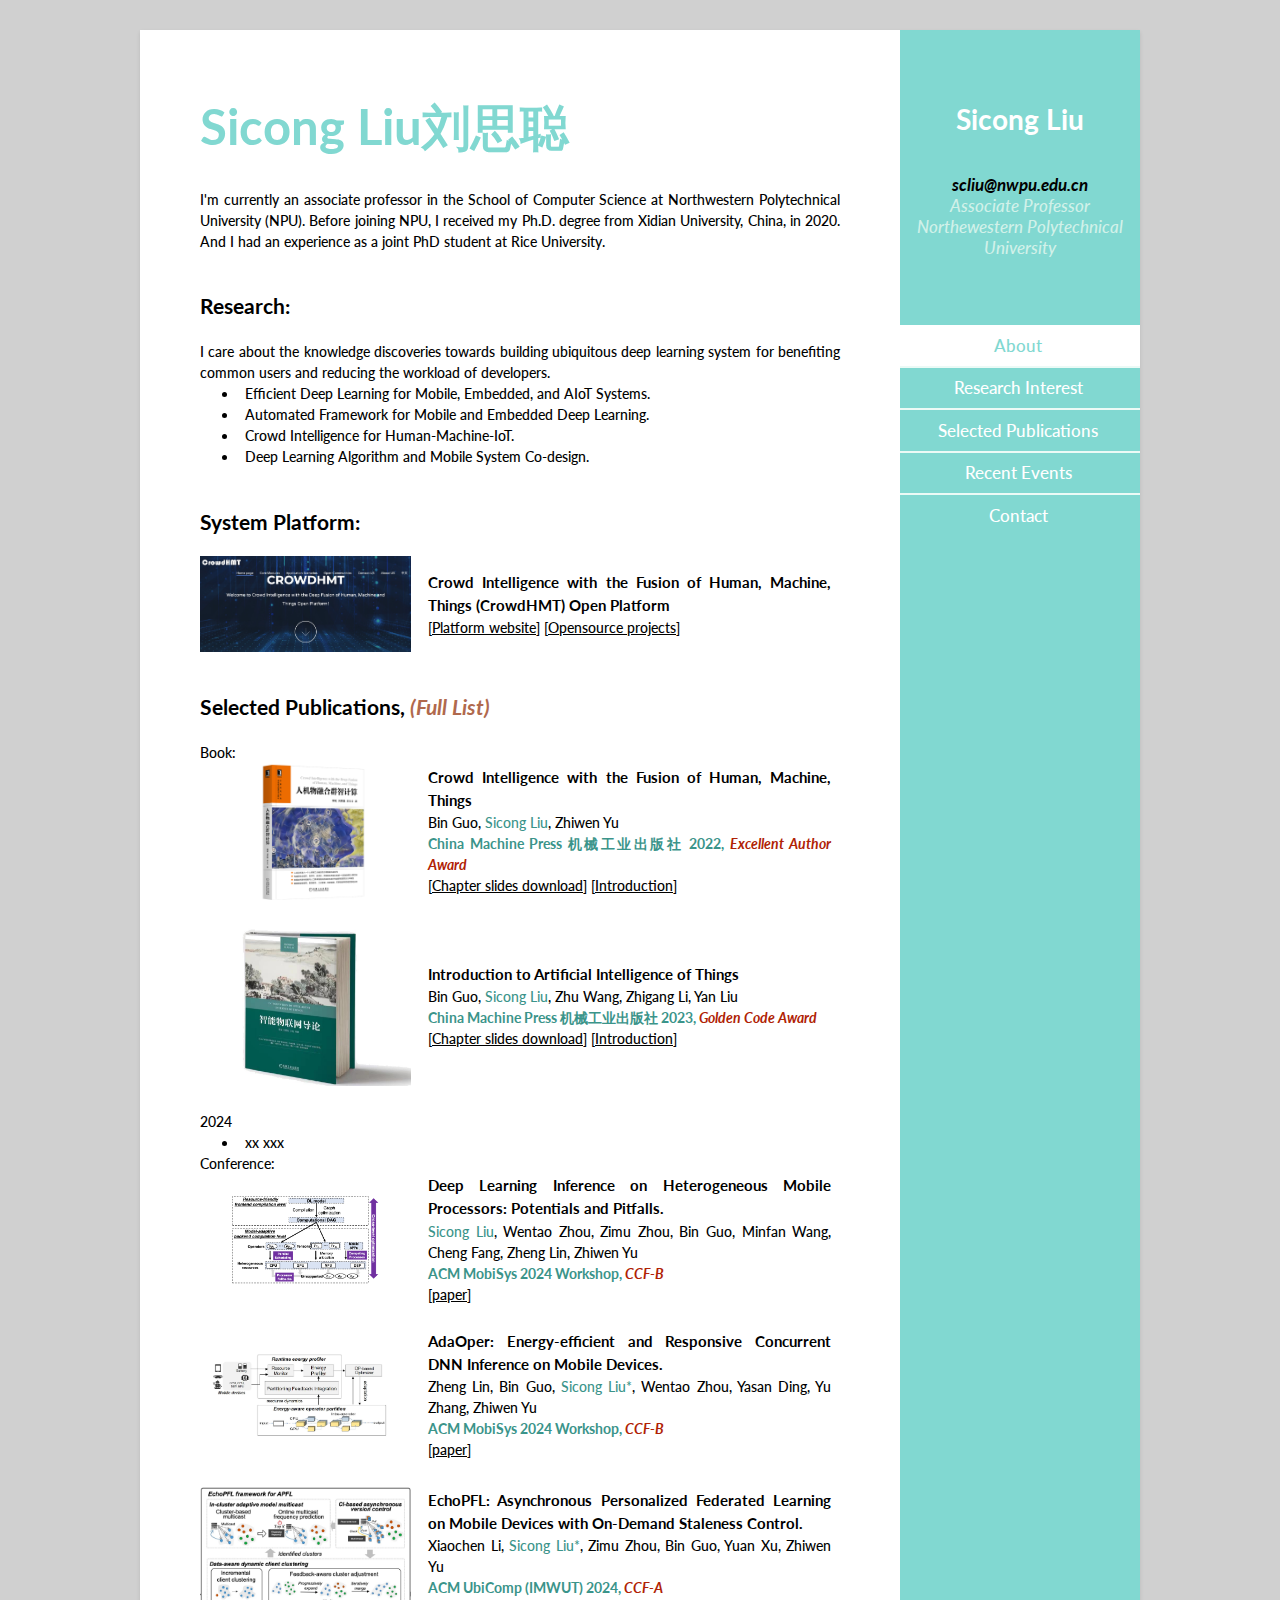
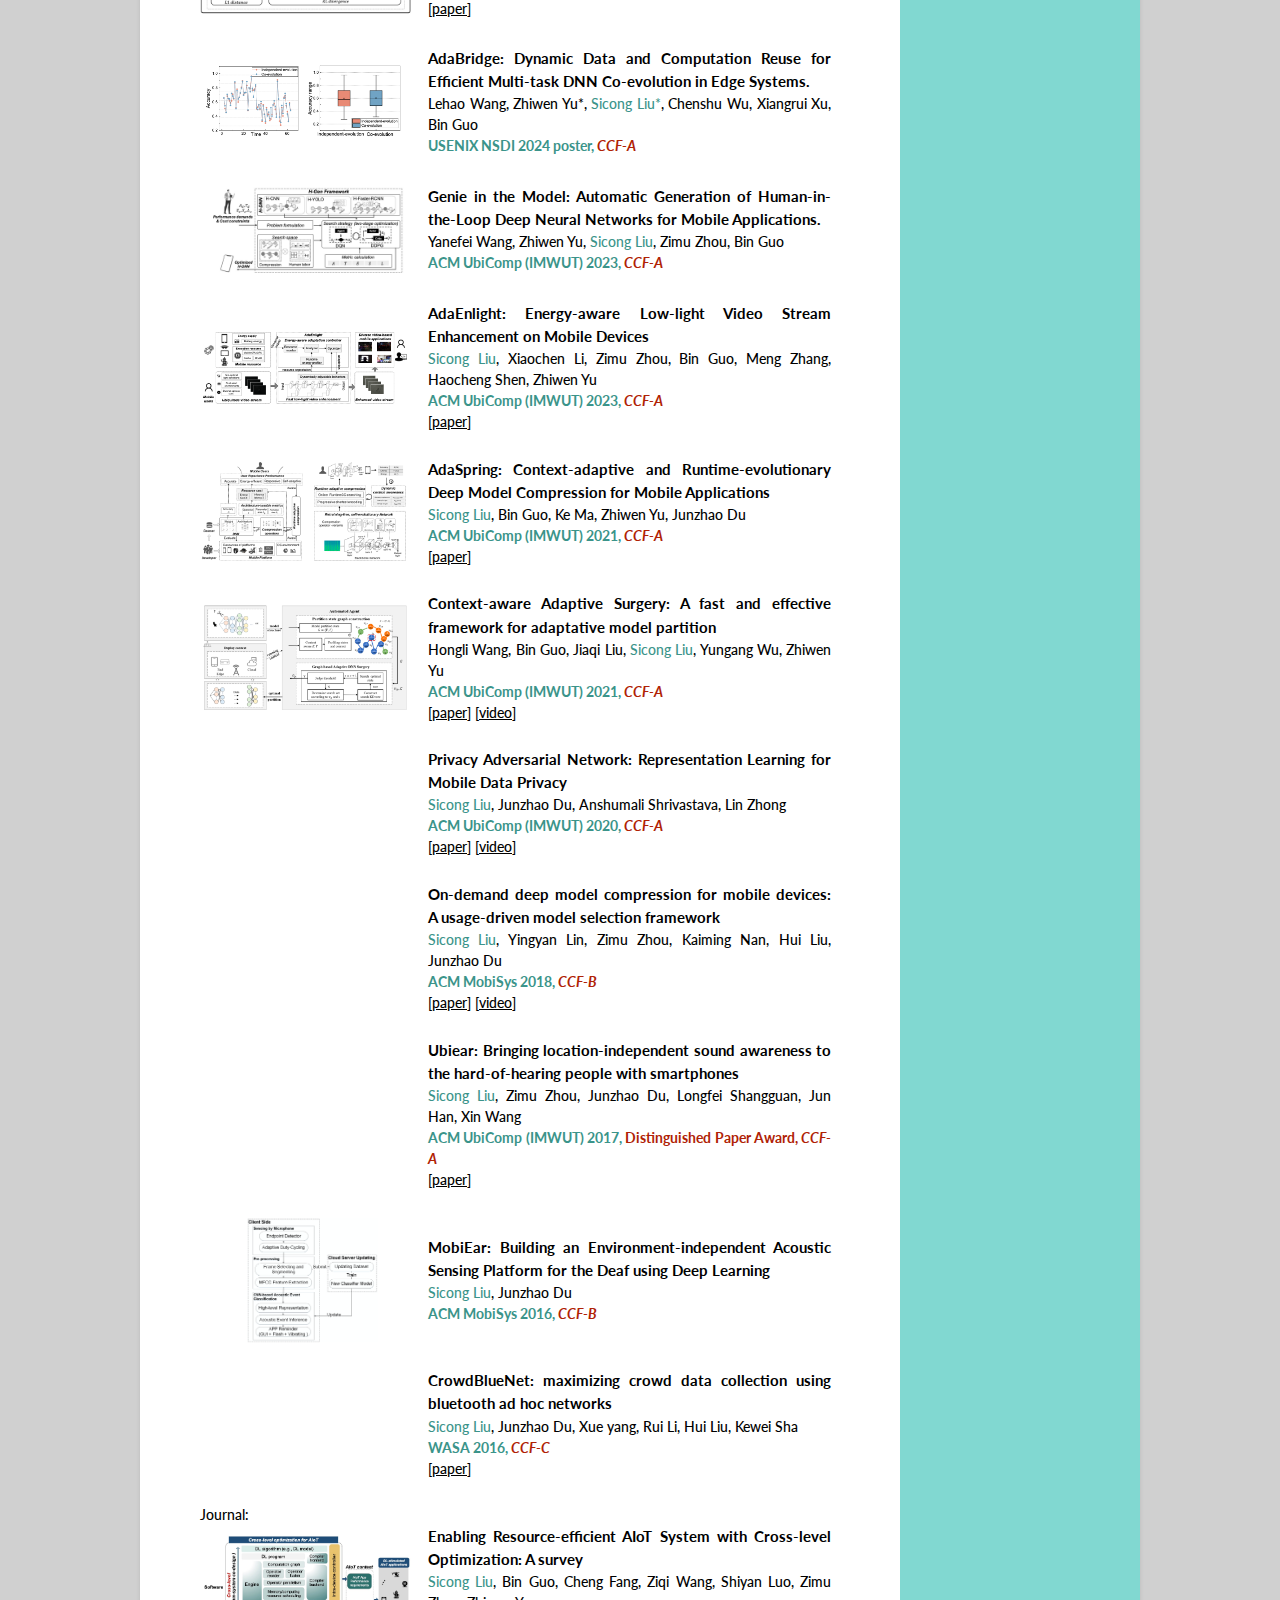
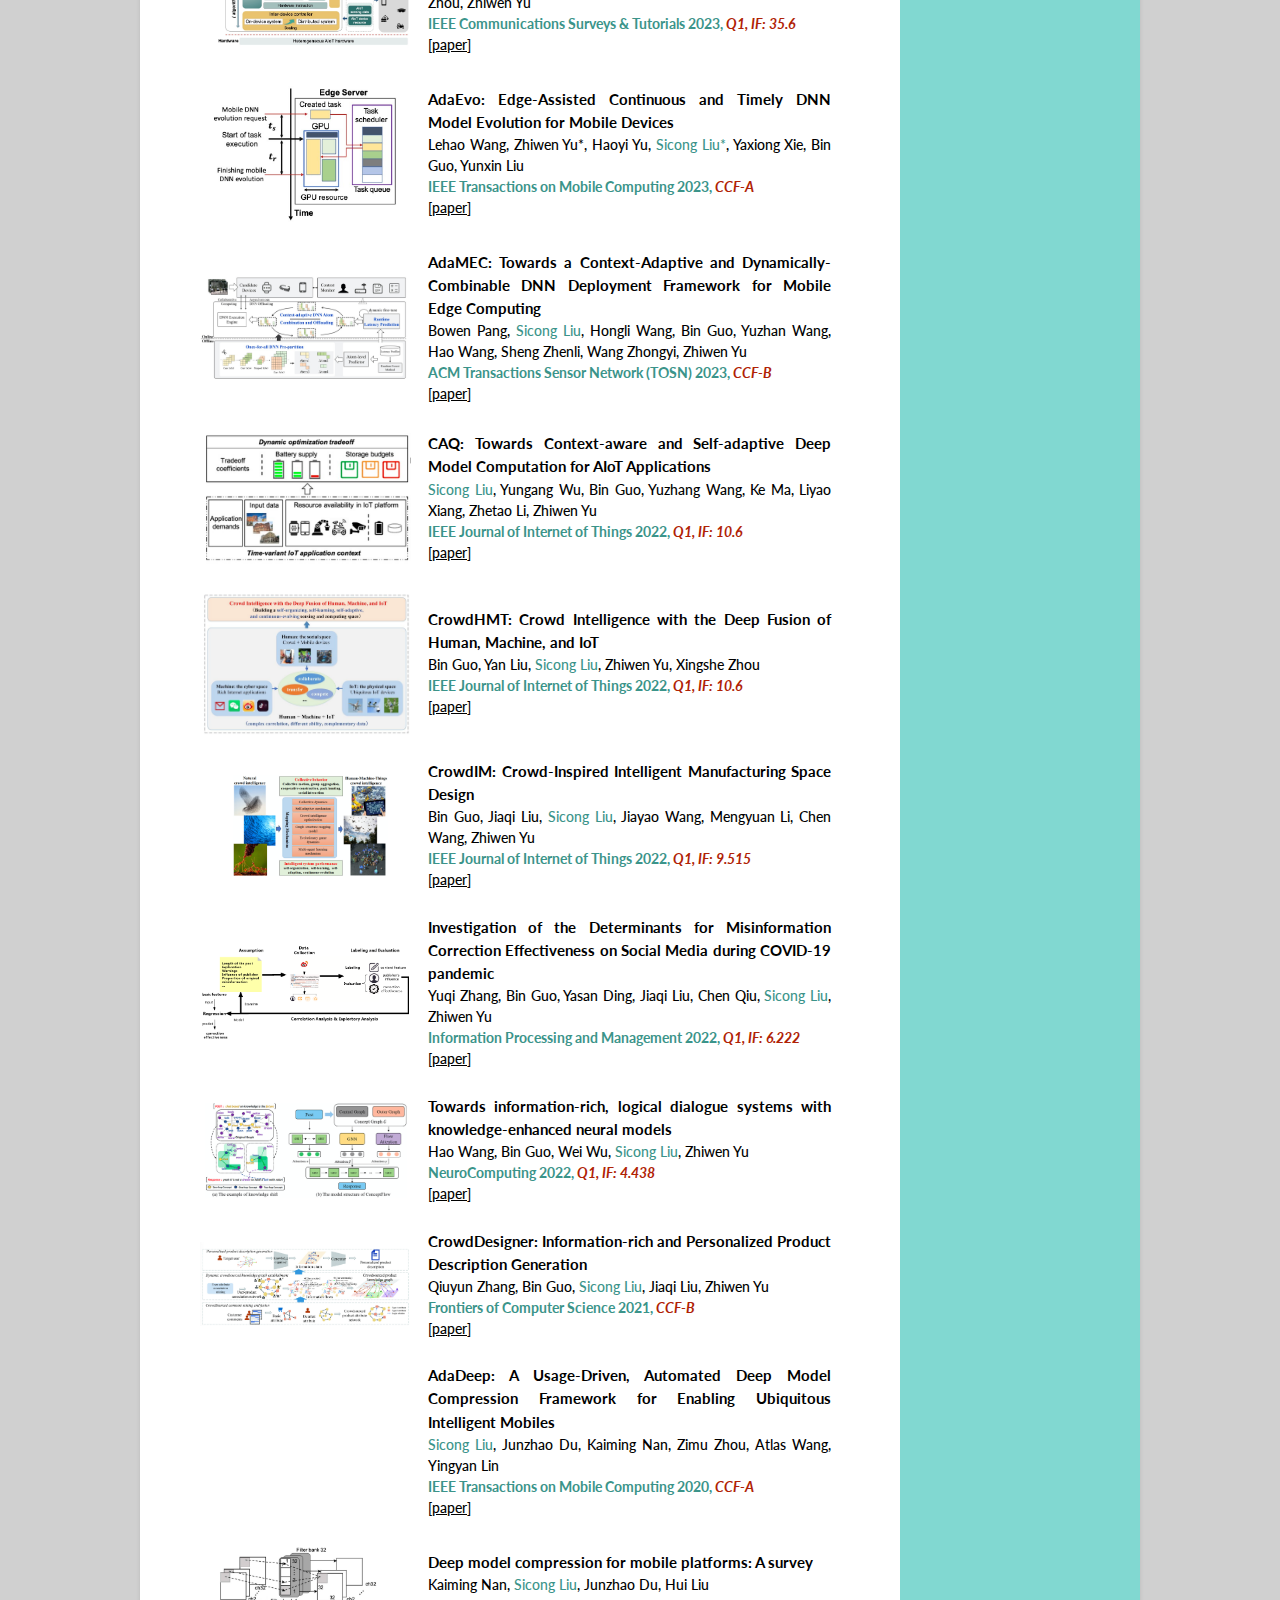
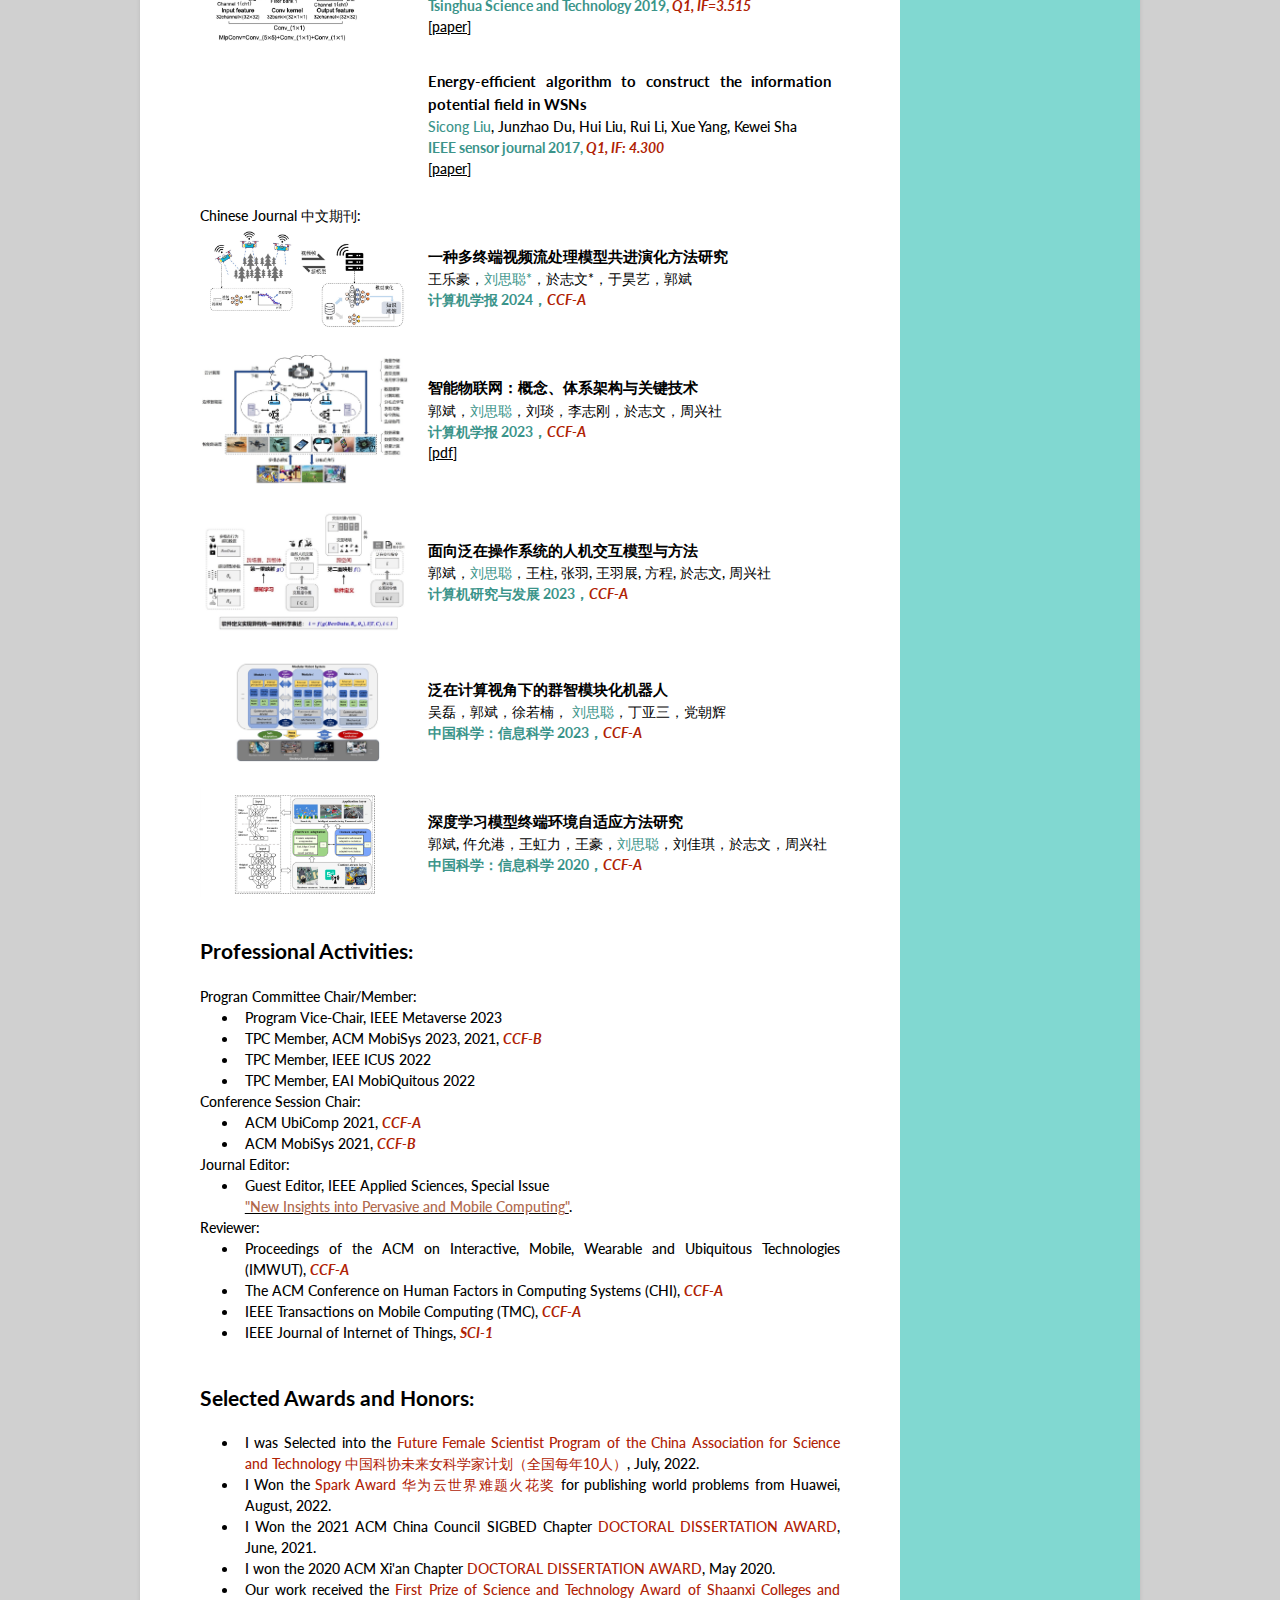
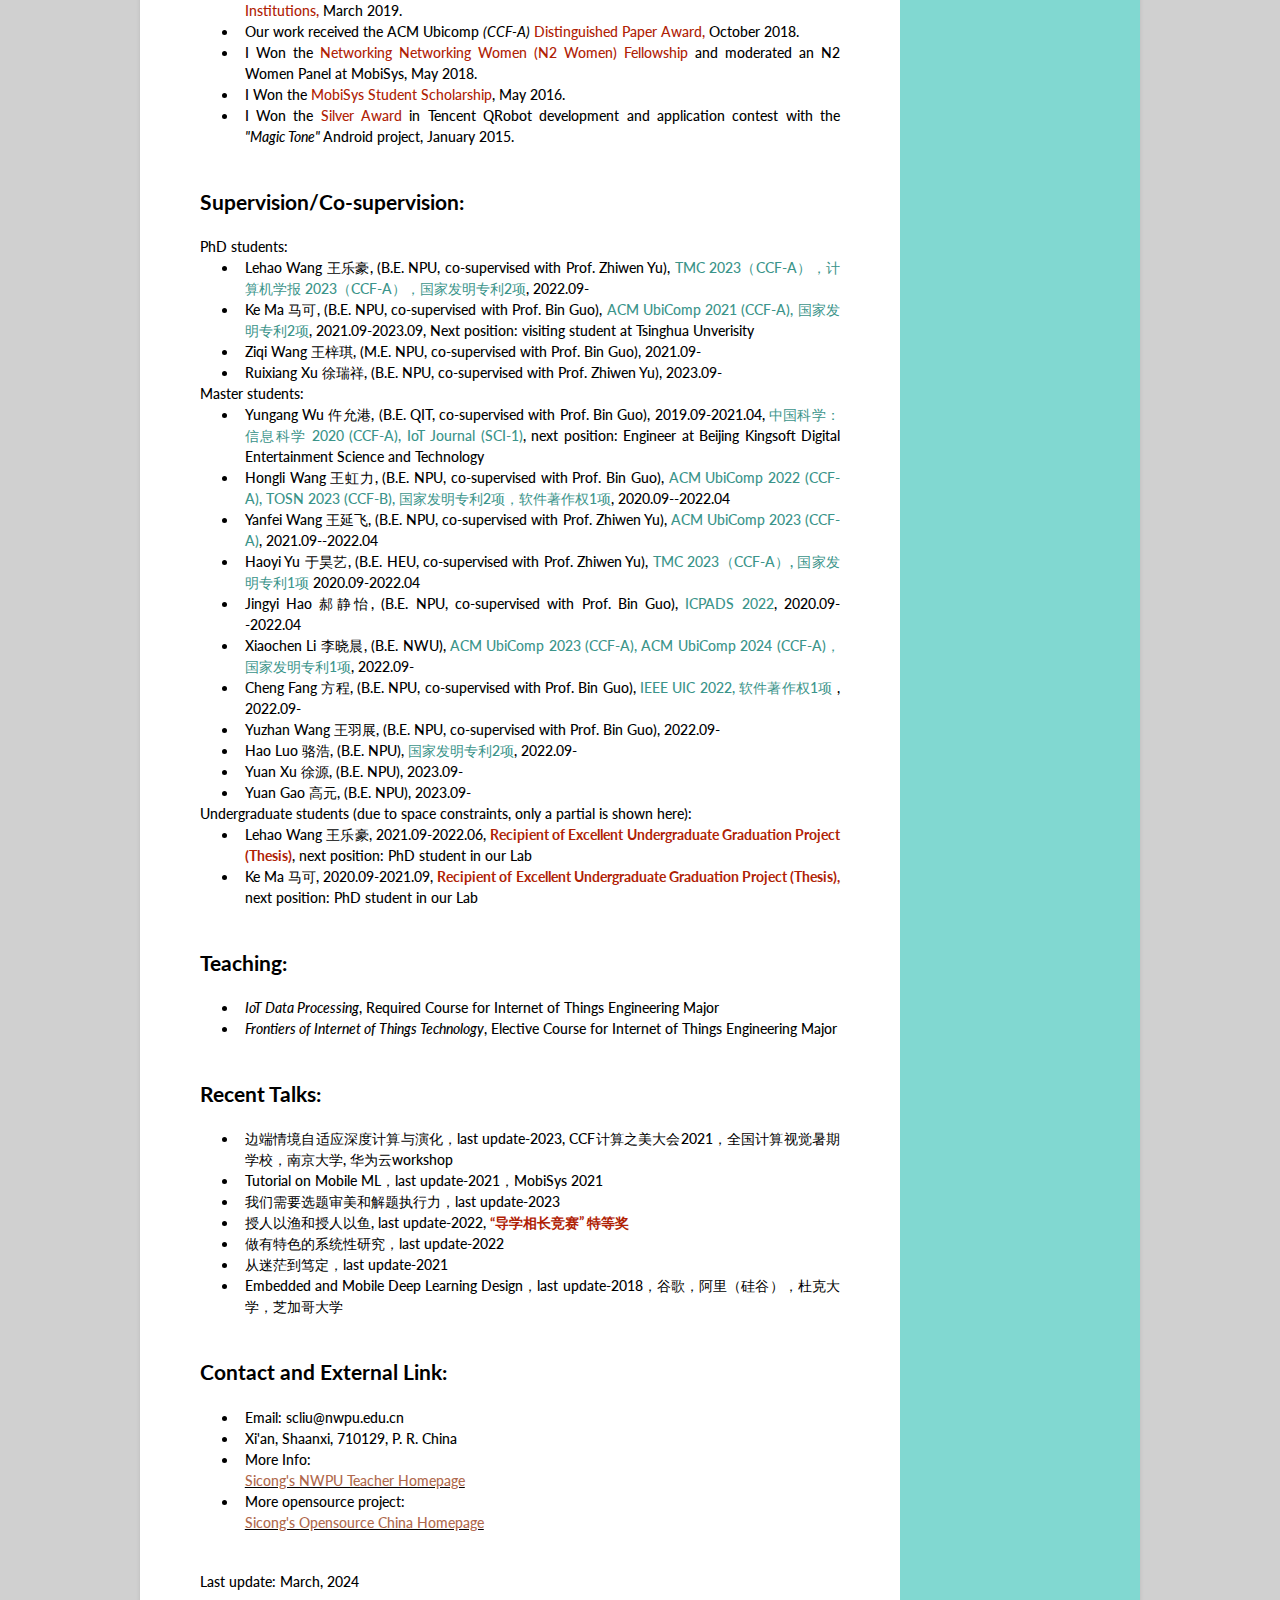
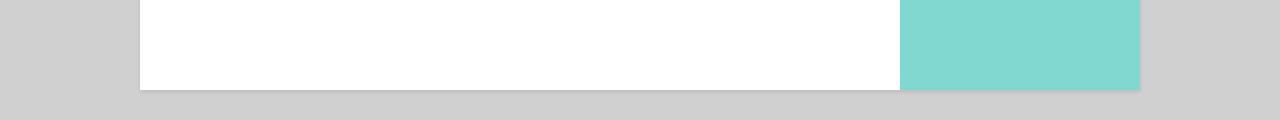
==== index-old.html @ 91754fa0 "update" ====
<!DOCTYPE html>
<!-- saved from url=(0041)https://www.cs.cityu.edu.hk/~yliu562/#one -->
<html class="js-focus-visible" data-js-focus-visible=""><head><meta http-equiv="Content-Type" content="text/html; charset=UTF-8">
		<title>Liu Sicong</title>
		
		<meta name="viewport" content="width=device-width, initial-scale=1.0">
		<!--[if lte IE 8]><script src="assets/js/ie/html5shiv.js"></script><![endif]-->
		<link rel="stylesheet" href="./main.css">
		<link href="http://netdna.bootstrapcdn.com/font-awesome/4.7.0/css/font-awesome.min.css" rel="stylesheet">
		<!--[if lte IE 8]><link rel="stylesheet" href="assets/css/ie8.css" /><![endif]-->
	<style type="text/css">
@font-face {
  font-weight: 400;
  font-style:  normal;
  font-family: 'Circular-Loom';

  src: url('https://cdn.loom.com/assets/fonts/circular/CircularXXWeb-Book-cd7d2bcec649b1243839a15d5eb8f0a3.woff2') format('woff2');
}

@font-face {
  font-weight: 500;
  font-style:  normal;
  font-family: 'Circular-Loom';

  src: url('https://cdn.loom.com/assets/fonts/circular/CircularXXWeb-Medium-d74eac43c78bd5852478998ce63dceb3.woff2') format('woff2');
}

@font-face {
  font-weight: 700;
  font-style:  normal;
  font-family: 'Circular-Loom';

  src: url('https://cdn.loom.com/assets/fonts/circular/CircularXXWeb-Bold-83b8ceaf77f49c7cffa44107561909e4.woff2') format('woff2');
}

@font-face {
  font-weight: 900;
  font-style:  normal;
  font-family: 'Circular-Loom';

  src: url('https://cdn.loom.com/assets/fonts/circular/CircularXXWeb-Black-bf067ecb8aa777ceb6df7d72226febca.woff2') format('woff2');
}</style></head>

	<body data-new-gr-c-s-check-loaded="14.984.0" data-gr-ext-installed="">
		<div id="wrapper_all">

			<!-- Header -->
			<div id="header">
				<header>
					<span class="image avatar"><img src="./images/sicong.jpg" alt=""></span>
					<h1 id="logo"><a href="#">Sicong Liu</a></h1>
					<p><b>scliu@nwpu.edu.cn</b><br />
					Associate Professor<br />
					Northewestern Polytechnical University</p>
				</header>
				<nav id="nav">
					<ul>
						<li><a href="https://sicongliu-deep.github.io/#main" class="active">About</a></li>
						<li><a href="https://sicongliu-deep.github.io/#research">Research Interest</a></li>
						<li><a href="https://sicongliu-deep.github.io/#publications">Selected Publications</a></li>
						<li><a href="https://sicongliu-deep.github.io/#events">Recent Events</a></li>
						<li><a href="https://sicongliu-deep.github.io/#link">Contact</a></li>
					</ul>
				</nav>
			</div>

			<!-- Wrapper -->
			<div id="wrapper">

				<!-- One -->
				<section id="main">
					<div class="container">
						<header class="major">
						<h2>Sicong Liu刘思聪</h2>
						</header>
						<p>I'm currently an associate professor in the School of Computer Science at Northwestern Polytechnical University (NPU). Before joining NPU, I received my Ph.D. degree from Xidian University, China, in 2020. And I had an experience as a joint PhD student at Rice University.
					</div>
				</section>


				<!-- Two -->
				<section id="research">
					<div class="container">
						<h3>Research:</h3>
						<!-- We have worked on the <a href="http://www.crowdhmt.com/"><font color="#b0694d">CrowdHMT Open Platform development (for CrowdOS V2).</font></a> -->

						I care about the knowledge discoveries towards building ubiquitous deep learning system for benefiting common users and reducing the workload of developers. 
						
						<ul class="icons-ul">
							<li><i class="icon-li icon-ok"></i>Efficient Deep Learning for Mobile, Embedded, and AIoT Systems.</li> 
							<li><i class="icon-li icon-ok"></i>Automated Framework for Mobile and Embedded Deep Learning.</li>
							<li><i class="icon-li icon-ok"></i>Crowd Intelligence for Human-Machine-IoT.</li>
							<li><i class="icon-li icon-ok"></i>Deep Learning Algorithm and Mobile System Co-design. </li>
						</ul>
					</div>
				</section>

				<!-- <section id="news">
					<div class="container">
						<h3>Recent Years' Papers/Books Highlights:</h3> -->
						<!-- We have worked on the <a href="http://www.crowdhmt.com/"><font color="#b0694d">CrowdHMT Open Platform development (for CrowdOS V2).</font></a> -->
						
						<!-- <ul class="icons-ul">
							<li><i class="icon-li icon-ok"></i><b><font color="#b02205"><i>2024</i></font></b> : UbiComp-EchoPFL, NSDI poster-AdaBridge, IoT-CPS Week Workshop 2 papers, ACM MobiSys Workshop 2 papers ... </li> 
							<li><i class="icon-li icon-ok"></i><b><font color="#b02205"><i>2023</i></font></b> : IEEE COMST, UbiComp-H-GEN, UbiComp-AdaEnlight, TMC-AdaEvo, TOSN-AdaMEC, 计算机学报-NestEvo, 计算机学报-AIoT，计算机研究与发展, 《智能物联网导论》专著.</li> 
							<li><i class="icon-li icon-ok"></i><b><font color="#b02205"><i>2022</i></font></b> : IoT J-CAQ, IoT J-CrowdHMT,  IoT J-CrowdIM,《人机物融合群智计算》专著.</li>
							<li><i class="icon-li icon-ok"></i><b><font color="#b02205"><i>2021</i></font></b> : UbiComp-Adaspring, UbiComp-CAS, Neurocomputing, Frontiers of Computer Science Journal.</li>
							<li><i class="icon-li icon-ok"></i><b><font color="#b02205"><i>2020</i></font></b> : UbiComp-PAN, TMC-AdaDeep, SCIENTIA SINICA Informationis.</li>
							<li><i class="icon-li icon-ok"></i><b><font color="#b02205"><i>Before 2020</i></font></b> : MobiSys-AdaDeep, UbiComp-UbiEar, Journal of Tsinghua University 2 papers, IEEE Sensors Network, WASA, ICCCN.</li> -->
							<!-- <li><i class="icon-li icon-ok"></i>2021:1) UbiComp-AdaSpring </li> -->
							<!-- <li><i class="icon-li icon-ok"></i>Deep Learning Algorithm and Mobile System Co-design. </li> -->
						<!-- </ul>
					</div>
				</section> -->



				<section id="system">
					<div class="container">
						<h3>System Platform:</h3>
						<div class="features">
							<article>
								<p class="image"><img src="./images/crowdhmt_system.jpg" alt=""></p>
								<div class="inner">
									<h5>Crowd Intelligence with the Fusion of Human, Machine, Things (CrowdHMT) Open Platform</h5>
									<!-- <p>CrowdOS V2</p> -->
									<!-- <p><b><font color="#3b948a">CrowdOS V2</b></font></p> -->
									<a href="http://www.crowdhmt.com/">[<u>Platform website</u>]</a>
									<a href="http://www.crowdhmt.com/hugo/public/project/">[<u>Opensource projects</u>]</a>
								</div>
							</article>
						</div>

					</div>
				</section>

				<!-- Three -->
				<section id="publications">
					<div class="container">
						<h3>Selected Publications, <a href="https://scholar.google.com/citations?user=_maZt1AAAAAJ&hl=en"><font color="#b0694d"><i>(Full List)</i></font></a></h3>
						<h4>Book:</h4>
						<div class="features">
							<article>
								<p class="image"><img src="./images/crowdhmt.png" alt=""></p>
								<div class="inner">
									<h5>Crowd Intelligence with the Fusion of Human, Machine, Things</h5>
									<p>Bin Guo, <font color="#3b948a">Sicong Liu</font>,  Zhiwen Yu</p>
									<p><b><font color="#3b948a">China Machine Press 机械工业出版社 2022, </font></b><b><font color="#b02205"><i>Excellent Author Award</i></font></b></p>
									<a href="http://www.crowdhmt.com/book.html">[<u>Chapter slides download</u>]</a>
									<a href="http://www.crowdhmt.com/book.html">[<u>Introduction</u>]</a>
								</div>
							</article>

							<article>
								<p class="image"><img src="./images/AIoT-book.jpg" alt=""></p>
								<div class="inner">
									<h5>Introduction to Artificial Intelligence of Things</h5>
									<p>Bin Guo, <font color="#3b948a">Sicong Liu</font>, Zhu Wang, Zhigang Li, Yan Liu</p>
									<p><b><font color="#3b948a">China Machine Press 机械工业出版社 2023, </font></b><b></b><b><font color="#b02205"><i>Golden Code Award</i></font></b></p>
									<a href="http://www.crowdhmt.com/AIOTbook.html#download">[<u>Chapter slides download</u>]</a>
									<a href="http://www.crowdhmt.com/AIOTbook.html">[<u>Introduction</u>]</a>
								</div>
							</article>
						</div>

						<h4>2024</h4>
						<div class="features">
							<!-- <section id="award">
							<div class="container"> -->
							<ul class="award-icons">
							<li><i class="icon-li icon-ok"></i>xx xxx</li>
							
							</ul>
							<!-- </div> -->
							<!-- </section> -->


						<h4>Conference:</h4>
						<div class="features">

							<article>
								<p class="image"><img src="./images/benchmark.png" alt=""></p>
								<div class="inner">
									<h5>Deep Learning Inference on Heterogeneous Mobile Processors: Potentials and Pitfalls. <font color="#b0694d"><i></i></font></h5>
									<p><font color="#3b948a">Sicong Liu</font>, Wentao Zhou, Zimu Zhou, Bin Guo, Minfan Wang, Cheng Fang, Zheng Lin, Zhiwen Yu</p>
									<p><b><font color="#3b948a">ACM MobiSys 2024 Workshop, </font></b><b><font color="#b02205"><i>CCF-B</i></font></b></p>
									<a href="https://arxiv.org/abs/2405.01851">[<u>paper</u>]</a>
								</div>
							</article>

							<article>
								<p class="image"><img src="./images/adaopr.png" alt=""></p>
								<div class="inner">
									<h5>AdaOper: Energy-efficient and Responsive Concurrent DNN Inference on Mobile Devices. <font color="#b0694d"><i></i></font></h5>
									<p>Zheng Lin, Bin Guo, <font color="#3b948a">Sicong Liu*</font>, Wentao Zhou, Yasan Ding, Yu Zhang, Zhiwen Yu</p>
									<p><b><font color="#3b948a">ACM MobiSys 2024 Workshop, </font></b><b><font color="#b02205"><i>CCF-B</i></font></b></p>
									<a href="https://arxiv.org/abs/2404.19209">[<u>paper</u>]</a>
								</div>
							</article>

							<article>
								<p class="image"><img src="./images/echopfl.jpg" alt=""></p>
								<div class="inner">
									<h5>EchoPFL: Asynchronous Personalized Federated Learning on Mobile Devices with On-Demand Staleness Control. <font color="#b0694d"><i></i></font></h5>
									<p>Xiaochen Li, <font color="#3b948a">Sicong Liu*</font>, Zimu Zhou, Bin Guo, Yuan Xu, Zhiwen Yu</p>
									<p><b><font color="#3b948a">ACM UbiComp (IMWUT) 2024, </font></b><b><font color="#b02205"><i>CCF-A</i></font></b></p>
									<a href="https://arxiv.org/abs/2401.15960">[<u>paper</u>]</a>
								</div>
							</article>

							<article>
								<p class="image"><img src="./images/Adabridge.png" alt=""></p>
								<div class="inner">
									<h5>AdaBridge: Dynamic Data and Computation Reuse for Efficient Multi-task DNN Co-evolution in Edge Systems. <font color="#b0694d"><i></i></font></h5>
									<p>Lehao Wang, Zhiwen Yu*, <font color="#3b948a">Sicong Liu*</font>, Chenshu Wu, Xiangrui Xu, Bin Guo</p>
									<p><b><font color="#3b948a">USENIX NSDI 2024 poster, </font></b><b><font color="#b02205"><i>CCF-A</i></font></b></p>
									<!-- <a href="https://arxiv.org/abs/2401.15960">[<u>paper</u>]</a> -->
								</div>
							</article>

							<article>
								<p class="image"><img src="./images/H-gen.jpeg" alt=""></p>
								<div class="inner">
									<h5>Genie in the Model: Automatic Generation of Human-in-the-Loop Deep Neural Networks for Mobile Applications. </h5>
									<p>Yanefei Wang, Zhiwen Yu, <font color="#3b948a">Sicong Liu</font>, Zimu Zhou, Bin Guo</p>
									<p><b><font color="#3b948a">ACM UbiComp (IMWUT) 2023, </font></b><b><font color="#b02205"><i>CCF-A</i></font></b></p>
									<!-- <a href="https://arxiv.org/pdf/2211.16135.pdf">[<u>paper</u>]</a> -->
								</div>
							</article>

							<article>
								<p class="image"><img src="./images/adaenlight.png" alt=""></p>
								<div class="inner">
									<h5>AdaEnlight: Energy-aware Low-light Video Stream Enhancement on Mobile Devices</h5>
									<p><font color="#3b948a">Sicong Liu</font>, Xiaochen Li, Zimu Zhou, Bin Guo, Meng Zhang, Haocheng Shen, Zhiwen Yu</p>
									<p><b><font color="#3b948a">ACM UbiComp (IMWUT) 2023, </font></b><b><font color="#b02205"><i>CCF-A</i></font></b></p>
									<a href="https://arxiv.org/pdf/2211.16135.pdf">[<u>paper</u>]</a>
								</div>
							</article>
										
							
							<article>
								<p class="image"><img src="./images/adaspring.jpg" alt=""></p>
								<div class="inner">
									<h5>AdaSpring: Context-adaptive and Runtime-evolutionary Deep Model Compression for Mobile Applications</h5>
									<p><font color="#3b948a">Sicong Liu</font>, Bin Guo, Ke Ma, Zhiwen Yu, Junzhao Du</p>
									<p><b><font color="#3b948a">ACM UbiComp (IMWUT) 2021, </font></b><b><font color="#b02205"><i>CCF-A</i></font></b> </p>
									<a href="https://arxiv.org/pdf/2101.11800.pdf">[<u>paper</u>]</a>
								</div>
							</article>
							
							<article>
								<p class="image"><img src="./images/hongli.png" alt=""></p>
								<div class="inner">
									<h5>Context-aware Adaptive Surgery: A fast and effective framework for adaptative model partition</h5>
									<p>Hongli Wang, Bin Guo, Jiaqi Liu, <font color="#3b948a">Sicong Liu</font>, Yungang Wu, Zhiwen Yu</p>
									<p><b><font color="#3b948a">ACM UbiComp (IMWUT) 2021, </font></b><b><font color="#b02205"><i>CCF-A</i></font></b></p>
									<a href="https://dl.acm.org/doi/abs/10.1145/3478073">[<u>paper</u>]</a>
									<a href="https://www.youtube.com/watch?v=qdZnjsnJ07I">[<u>video</u>]</a>
								</div>
							</article>


							<article>
								<p class="image"><img src="./images/pan.jpg" alt=""></p>
								<div class="inner">
									<h5>Privacy Adversarial Network: Representation Learning for Mobile Data Privacy</h5>
									<p><font color="#3b948a">Sicong Liu</font>, Junzhao Du, Anshumali Shrivastava, Lin Zhong</p>
									<p><b><font color="#3b948a">ACM UbiComp (IMWUT) 2020, </font></b><b><font color="#b02205"><i>CCF-A</i></font></b></p>
									<a href="https://arxiv.org/pdf/2006.06535.pdf">[<u>paper</u>]</a>
									<a href="https://www.youtube.com/watch?v=ByufmnMOZf0">[<u>video</u>]</a>
									<!-- <a href="#">[slides]</a> -->
								</div>
							</article>

							
							<article>
								<p class="image"><img src="./images/mobisys.jpg" alt=""></p>
								<div class="inner">
									<h5>On-demand deep model compression for mobile devices: A usage-driven model selection framework</h5>
									<p><font color="#3b948a">Sicong Liu</font>, Yingyan Lin, Zimu Zhou, Kaiming Nan, Hui Liu, Junzhao Du</p>
									<p><b><font color="#3b948a">ACM MobiSys 2018, </font></b><b><font color="#b02205"><i>CCF-B</i></font></b></p>
									<a href="https://tik-old.ee.ethz.ch/file//79a7dd6f6370f809e6180c0746232283/mobisys18-liu.pdf">[<U>paper</U>]</a>
									<a href="https://www.youtube.com/watch?v=uM646FQthcY">[<U>video</U>]</a>
									<!-- <a href="ArmTroi.html">[<U>project-site</U>]</a> -->
								</div>
							</article>
							
							

							<article>
								<p class="image"><img src="./images/ubiear.jpg" alt=""></p>
								<div class="inner">
									<h5>Ubiear: Bringing location-independent sound awareness to the hard-of-hearing people with smartphones</h5>
									<p><font color="#3b948a">Sicong Liu</font>, Zimu Zhou, Junzhao Du, Longfei Shangguan, Jun Han, Xin Wang</p>
									<p><b><font color="#3b948a">ACM UbiComp (IMWUT) 2017, </font></b><b><font color="#b02205">Distinguished Paper Award, </font></b><b><font color="#b02205"><i>CCF-A</i> </font></b></p>
									<a href="https://zhouzimu.github.io/paper/ubicomp17-liu.pdf">[<U>paper</U>]</a>
									<!-- <a href="ArmTroi.html">[<U>project-site</U>]</a> -->
								</div>
							</article>

							<article>
								<p  class="image"><img src="./images/poster.png" alt=""></p>
								<div class="inner">
									<h5>MobiEar: Building an Environment-independent Acoustic Sensing Platform for the Deaf using Deep Learning</h5>
									<p><font color="#3b948a">Sicong Liu</font>, Junzhao Du</p>
									<p><b><font color="#3b948a">ACM MobiSys 2016, </font></b><b><font color="#b02205"><i>CCF-B</i></font></b></p>
									<!-- <a href="https://link.springer.com/chapter/10.1007/978-3-319-42836-9_32">[<u>paper</u>]</a> -->
			
								</div>
							</article>

							<article>
								<p  class="image"><img src="./images/crowd.jpg" alt=""></p>
								<div class="inner">
									<h5>CrowdBlueNet: maximizing crowd data collection using bluetooth ad hoc networks</h5>
									<p><font color="#3b948a">Sicong Liu</font>, Junzhao Du, Xue yang, Rui Li, Hui Liu, Kewei Sha</p>
									<p><b><font color="#3b948a">WASA 2016, </font></b><b><font color="#b02205"><i>CCF-C</i></font></b></p>
									<a href="https://link.springer.com/chapter/10.1007/978-3-319-42836-9_32">[<u>paper</u>]</a>
								</div>
							</article>

							<!-- <article> -->
								<!-- <p class="image"><img src="./images/air.png" alt=""></p>
								<div class="inner">
									<h5>Air pollution source estimation profiling via mobile sensor networks</h5>
									<p>Xue Yang, Junzhao Du, <font color="#3b948a">Sicong Liu</font>, Rui Li, Hui Liu</p>
									<p><b><font color="#3b948a">IEEE CITS 2016 </font></b></p>
									<a href="https://ieeexplore.ieee.org/abstract/document/7546456">[<u>paper</u>]</a>
								</div> -->
							<!-- </article> -->

							<!-- <article> -->
								<!-- <p class="image"><img src="./images/IPF.png" alt=""></p>
								<div class="inner">
									<h5>Lightweight Construction of the Information Potential Field in Wireless Sensor Networks</h5>
									<p>Junzhao Du, <font color="#3b948a">Sicong Liu</font>, Chi Xu, Kai Wang, Hui Liu, Kewei Sha</p>
									<p><b><font color="#3b948a">ICCCN 2014, </font></b><b><font color="#b02205"><i>CCF-C</i></font></b></p>
									<a href="https://ieeexplore.ieee.org/abstract/document/6911785">[<u>paper</u>]</a>
								</div> -->
							<!-- </article> -->

						</div>
						
						<h4>Journal:</h4>
						<div class="features">
							<article>
								<p class="image"><img src="./images/survey-memory.jpg" alt=""></p>
								<div class="inner">
									<h5>Enabling Resource-efficient AIoT System with Cross-level Optimization: A survey</h5>
									<p><font color="#3b948a">Sicong Liu</font>, Bin Guo, Cheng Fang, Ziqi Wang, Shiyan Luo, Zimu Zhou, Zhiwen Yu</p>
									<p><b><font color="#3b948a">IEEE Communications Surveys & Tutorials 2023, </font></b><b><font color="#b02205"><i>Q1, IF: 35.6</i></font></b></p>
									<a href="https://arxiv.org/abs/2309.15467">[<u>paper</u>]</a>
								</div>
							</article>

							<article>
								<p class="image"><img src="./images/adaevo_tmc.jpg" alt=""></p>
								<div class="inner">
									<h5>AdaEvo: Edge-Assisted Continuous and Timely DNN Model Evolution for Mobile Devices</h5>
									<p>Lehao Wang, Zhiwen Yu*, Haoyi Yu, <font color="#3b948a">Sicong Liu*</font>, Yaxiong Xie, Bin Guo, Yunxin Liu</p>
									<p><b><font color="#3b948a">IEEE Transactions on Mobile Computing 2023, </font></b><b><font color="#b02205"><i>CCF-A</i></font> </b></p>
									<a href="http://arxiv.org/abs/2309.15500">[<u>paper</u>]</a>
								</div>
							</article>

							<article>
								<p class="image"><img src="./images/adamec.jpg" alt=""></p>
								<div class="inner">
									<h5>AdaMEC: Towards a Context-Adaptive and Dynamically-Combinable DNN Deployment Framework for Mobile Edge Computing</h5>
									<p>Bowen Pang, <font color="#3b948a">Sicong Liu</font>, Hongli Wang, Bin Guo, Yuzhan Wang, Hao Wang, Sheng Zhenli, Wang Zhongyi, Zhiwen Yu</p>
									<p><b><font color="#3b948a">ACM Transactions Sensor Network (TOSN) 2023, </font></b><b><font color="#b02205"><i>CCF-B</i></font> </b></p>
									<a href="https://arxiv.org/pdf/2310.16547.pdf">[<u>paper</u>]</a>
								</div>
							</article>


							<article>
								<p class="image"><img src="./images/cas.jpeg" alt=""></p>
								<div class="inner">
									<h5>CAQ: Towards Context-aware and Self-adaptive Deep Model Computation for AIoT Applications</h5>
									<p><font color="#3b948a">Sicong Liu</font>, Yungang Wu, Bin Guo, Yuzhang Wang, Ke Ma, Liyao Xiang, Zhetao Li, Zhiwen Yu</p>
									<p><b><font color="#3b948a">IEEE Journal of Internet of Things 2022, </font></b><b><font color="#b02205"><i>Q1, IF: 10.6</i></font></b></p>
									<a href="https://ieeexplore.ieee.org/document/9777762/">[<u>paper</u>]</a>
								</div>
							</article>

							<article>
								<p class="image"><img src="./images/crowdhmt_iot.png" alt=""></p>
								<div class="inner">
									<h5>CrowdHMT: Crowd Intelligence with the Deep Fusion of Human, Machine, and IoT</h5>
									<p>Bin Guo, Yan Liu, <font color="#3b948a">Sicong Liu</font>, Zhiwen Yu, Xingshe Zhou</p>
									<p><b><font color="#3b948a">IEEE Journal of Internet of Things 2022, </font></b><b><font color="#b02205"><i>Q1, IF: 10.6</i></font></b></p>
									<a href="http://www.guob.org/research/CrowdHMT.pdf">[<u>paper</u>]</a>
								</div>
							</article>

							<article>
								<p class="image"><img src="./images/crowdim.png" alt=""></p>
								<div class="inner">
									<h5>CrowdIM: Crowd-Inspired Intelligent Manufacturing Space Design</h5>
									<p>Bin Guo, Jiaqi Liu, <font color="#3b948a">Sicong Liu</font>, Jiayao Wang, Mengyuan Li, Chen Wang, Zhiwen Yu</p>
									<p><b><font color="#3b948a">IEEE Journal of Internet of Things 2022, </font></b><b><font color="#b02205"><i>Q1, IF: 9.515</i></font></b></p>
									<a href="https://ieeexplore.ieee.org/document/9754701">[<u>paper</u>]</a>
								</div>
							</article>		

							<article>
								<p class="image"><img src="./images/yuqi.png" alt=""></p>
								<div class="inner">
									<h5>Investigation of the Determinants for Misinformation Correction Effectiveness on Social Media during COVID-19 pandemic</h5>
									<p>Yuqi Zhang, Bin Guo, Yasan Ding, Jiaqi Liu, Chen Qiu, <font color="#3b948a">Sicong Liu</font>, Zhiwen Yu</p>
									<p><b><font color="#3b948a">Information Processing and Management 2022, </font></b><b><font color="#b02205"><i>Q1, IF: 6.222</i></font></b></p>
									<a href="https://dl.acm.org/doi/abs/10.1016/j.ipm.2022.102935">[<u>paper</u>]</a>
								</div>
							</article>

							<article>
								<p class="image"><img src="./images/wanghao.png" alt=""></p>
								<div class="inner">
									<h5>Towards information-rich, logical dialogue systems with knowledge-enhanced neural models</h5>
									<p>Hao Wang, Bin Guo, Wei Wu, <font color="#3b948a">Sicong Liu</font>, Zhiwen Yu</p>
									<p><b><font color="#3b948a">NeuroComputing 2022, </font></b><b><font color="#b02205"><i>Q1, IF: 4.438</i></font></b></p>
									<a href="http://www.guob.org/research/CrowdHMT.pdf">[<u>paper</u>]</a>
								</div>
							</article>

							<article>
								<p class="image"><img src="./images/crowddesigner.png" alt=""></p>
								<div class="inner">
									<h5>CrowdDesigner: Information-rich and Personalized Product Description Generation</h5>
									<p>Qiuyun Zhang, Bin Guo, <font color="#3b948a">Sicong Liu</font>, Jiaqi Liu, Zhiwen Yu</p>
									<p><b><font color="#3b948a">Frontiers of Computer Science 2021, </font></b><b><font color="#b02205"><i>CCF-B</i></font></b></p>
									<a href="http://www.guob.org/research/CrowdHMT.pdf">[<u>paper</u>]</a>
								</div>
							</article>


							<article>
								<p class="image"><img src="./images/tmc.jpg" alt=""></p>
								<div class="inner">
									<h5>AdaDeep: A Usage-Driven, Automated Deep Model Compression Framework for Enabling Ubiquitous Intelligent Mobiles</h5>
									<p><font color="#3b948a">Sicong Liu</font>, Junzhao Du, Kaiming Nan, Zimu Zhou, Atlas Wang, Yingyan Lin</p>
									<p><b><font color="#3b948a">IEEE Transactions on Mobile Computing 2020, </font></b><b><font color="#b02205"><i>CCF-A</i></font></b></p>
									<a href="https://arxiv.org/pdf/2006.04432.pdf">[<u>paper</u>]</a>
									
								</div>
							</article>

							<article>
								<p class="image"><img src="./images/survey.png" alt=""></p>
								<div class="inner">
									<h5>Deep model compression for mobile platforms: A survey</h5>
									<p>Kaiming Nan, <font color="#3b948a">Sicong Liu</font>, Junzhao Du, Hui Liu</p>
									<p><b><font color="#3b948a">Tsinghua Science and Technology 2019, </font></b><b><font color="#b02205"><i>Q1, IF=3.515</i></font></b></p>
									<a href="https://ieeexplore.ieee.org/document/8727762">[<u>paper</u>]</a>
								</div>
							</article>							

							
							<article>
								<p class="image"><img src="./images/sensor.jpg" alt=""></p>
								<div class="inner">
									<h5>Energy-efficient algorithm to construct the information potential field in WSNs</h5>
									<p><font color="#3b948a">Sicong Liu</font>, Junzhao Du, Hui Liu, Rui Li, Xue Yang, Kewei Sha</p>
									<p><b><font color="#3b948a">IEEE sensor journal 2017, </font></b><b><font color="#b02205"><i>Q1, IF: 4.300</i></font></b></p>
									<a href="https://ieeexplore.ieee.org/document/7891025">[<u>paper</u>]</a>
								</div>
							</article>

							<!-- <article> -->
								<!-- <p class="image"><img src="./images/smartcare.png" alt=""></p>
								<div class="inner">
									<h5>SmartCare: Energy-efficient long-term physical activity tracking using smartphones</h5>
									<p>Hui Liu, Rui Li, <font color="#3b948a">Sicong Liu</font>, Shibian Tian, Junzhao Du</p>
									<p><b><font color="#3b948a">Tsinghua Science and Technology 2016, </font></b></p>
									<a href="https://ieeexplore.ieee.org/document/7173451">[<u>paper</u>]</a>
								</div> -->
							<!-- </article> -->

						</div>	


						<h4>Chinese Journal 中文期刊:</h4>
						<div class="features">
							

							<article>
								<p class="image"><img src="./images/lehao.jpg" alt=""></p>
								<div class="inner">
									<h5>一种多终端视频流处理模型共进演化方法研究</h5>
									<p>王乐豪，<font color="#3b948a">刘思聪*</font>，於志文*，于昊艺，郭斌</p>
									<p><b><font color="#3b948a">计算机学报 2024，</font></b><b><font color="#b02205"><i>CCF-A</i></font></b></p>
									<!-- <a href="http://cjc.ict.ac.cn/online/bfpub/gb-2023222152557.pdf">[<u>pdf</u>]</a> -->
								</div>
							</article>
	

							<article>
								<p class="image"><img src="./images/AIoT_paper.png" alt=""></p>
								<div class="inner">
									<h5>智能物联网：概念、体系架构与关键技术</h5>
									<p>郭斌，<font color="#3b948a">刘思聪</font>，刘琰，李志刚，於志文，周兴社</p>
									<p><b><font color="#3b948a">计算机学报 2023，</font></b><b><font color="#b02205"><i>CCF-A</i></font></b></p>
									<a href="http://cjc.ict.ac.cn/online/bfpub/gb-2023222152557.pdf">[<u>pdf</u>]</a>
								</div>
							</article>

							<article>
								<p class="image"><img src="./images/UOS-DL.jpg" alt=""></p>
								<div class="inner">
									<h5>面向泛在操作系统的人机交互模型与方法</h5>
									<p>郭斌，<font color="#3b948a">刘思聪</font>，王柱, 张羽, 王羽展, 方程, 於志文, 周兴社</p>
									<p><b><font color="#3b948a">计算机研究与发展 2023，</font></b><b><font color="#b02205"><i>CCF-A</i></font></b></p>
									<!-- <a href="http://www.guob.org/research/CCCF-CIEmergence.pdf">[<u>ppt</u>]</a> -->
								</div>
							</article>

							<article>
								<p class="image"><img src="./images/M-robot.jpg" alt=""></p>
								<div class="inner">
									<h5>泛在计算视角下的群智模块化机器人</h5>
									<p>吴磊，郭斌，徐若楠， <font color="#3b948a">刘思聪</font>，丁亚三，党朝辉</p>
									<p><b><font color="#3b948a">中国科学：信息科学 2023，</font></b><b><font color="#b02205"><i>CCF-A</i></font></b></p>
									<!-- <a href="http://www.guob.org/research/CCCF-CIEmergence.pdf">[<u>ppt</u>]</a> -->
								</div>
							</article>

							<!-- <article>
								<p class="image"><img src="./images/C_crowdim.png" alt=""></p>
								<div class="inner">
									<h5>群智涌现机理驱动的制造业智慧空间构建</h5>
									<p>郭斌，刘佳琪， <font color="#3b948a">刘思聪</font>， 於志文</p>
									<p><b><font color="#3b948a">中国计算机学会通讯 2021</font></b></p>
									<a href="http://www.guob.org/research/CCCF-CIEmergence.pdf">[<u>pdf</u>]</a>
								</div>
							</article> -->

							<article>
								<p class="image"><img src="./images/aaiot.png" alt=""></p>
								<div class="inner">
									<h5>深度学习模型终端环境自适应方法研究</h5>
									<p>郭斌, 仵允港，王虹力，王豪，<font color="#3b948a">刘思聪</font>，刘佳琪，於志文，周兴社</p>
									<p><b><font color="#3b948a">中国科学：信息科学 2020，</font></b><b><font color="#b02205"><i>CCF-A</i></font></b></p>
									<!-- <a href="http://www.guob.org/research/CCCF-CIEmergence.pdf">[<u>ppt</u>]</a> -->
								</div>
							</article>
						</div>

					</div>
				</section>


<!-- 				<section id="events">
					<div class="container">
						<h3>Recent Events:</h3>
						<ul class="icons-ul">
							<li><i class="icon-li icon-ok"></i>I given a talk entitled "Edge context-adaptive deep model deployment and evolvement" at Nanjing University, November 2022.</li>
							<li><i class="icon-li icon-ok"></i>I given a Tutorial on mobile ML and chaired the <i>Mobile ML session</i> in ACM MobiSys Conference 2021. <a href="https://www.youtube.com/watch?v=nf3in1rBGxs">[<u>video</u>]</a></li>
							<li><i class="icon-li icon-ok"></i>I given a talk entitled "The Beauty of Context-Adaptive Deep Computing" at CCF Computing Beauty Conference, July 2021.</li>
							<li><i class="icon-li icon-ok"></i>I given a talk entitled "Mobile Context-adaptive Deep Model Compression" at Computational Vision Summer School, Qingdao, July 2021.</li>
							<li><i class="icon-li icon-ok"></i>I given a talk entitled "Embedded and Mobile Deep Learning Design" to Google Tensorflow Lite team, Alibaba (Silicon Valley, hosted by Dr. <a href="https://www.linkedin.com/in/zhenyu-gu-9120555"><font color="#b0694d">Zhenyu Gu</font></a> and Prof. <a href="https://web.ece.ucsb.edu/~yuanxie/"><font color="#b0694d">Xie Yuan</font></a>), US, August 2018.</li>
							<li><i class="icon-li icon-ok"></i>I visited Duke Univ. (hosted by Prof. <a href="https://ece.duke.edu/faculty/yiran-chen"><font color="#b0694d">Yiran Chen</font></a> and Prof. <a href="https://ece.duke.edu/faculty/hai-helen-li"><font color="#b0694d">Hai Li</font></a>), and University of Chicago (hosted by Prof. <a href="https://people.cs.uchicago.edu/~htzheng/"><font color="#b0694d">Heather Zheng</font></a>), US, August 2018.</li>
						</ul>
					</div>
				</section> -->


				

				<!-- Four -->
				<section id="activities">
					<div class="container">
						<h3>Professional Activities:</h3>
						<h4>Progran Committee Chair/Member:</h4>
						<ul class="icons">
							<li class="icon-ok">Program Vice-Chair, IEEE Metaverse 2023 </li>
							<li class="icon-ok">TPC Member, ACM MobiSys 2023, 2021, <b><font color="#b02205"><i>CCF-B</i></font></b></li>
							<li class="icon-ok">TPC Member, IEEE ICUS 2022</li>
							<li class="icon-ok">TPC Member, EAI MobiQuitous 2022</li>
						</ul>
						<h4>Conference Session Chair:</h4>
						<ul class="icons">
							<li class="icon-ok">ACM UbiComp 2021, <b><font color="#b02205"><i>CCF-A</i></font></b></li>
							<li class="icon-ok">ACM MobiSys 2021, <b><font color="#b02205"><i>CCF-B</i></font></b></li>
							<!-- <li class="icon-ok"></li> -->
						</ul>

						<h4>Journal Editor:</h4>
						<ul class="icons">
							<li class="icon-ok">Guest Editor, IEEE Applied Sciences, Special Issue <a href="https://www.mdpi.com/journal/applsci/special_issues/OTU70W6JID"><u><p><font color="#b0694d">"New Insights into Pervasive and Mobile Computing"</font></u></a>.</li>
						</ul>
						
						<h4>Reviewer:</h4>
						<ul class="icons">
							<li class="icon-ok">Proceedings of the ACM on Interactive, Mobile, Wearable and Ubiquitous Technologies (IMWUT), <b><font color="#b02205"><i>CCF-A</i></font></b></li>
							<li class="icon-ok">The ACM Conference on Human Factors in Computing Systems (CHI), <b><font color="#b02205"><i>CCF-A</i></font></b> </li>
							<li class="icon-ok">IEEE Transactions on Mobile Computing (TMC), <b><font color="#b02205"><i>CCF-A</i></font></b></li>
							<li class="icon-ok">IEEE Journal of Internet of Things, <b><font color="#b02205"><i>SCI-1</i></font></b></li>
							<!-- <li class="icon-ok"></li> -->
						</ul>

						<!-- <h4>Master students:</h4>
						<ul class="award-icons">
							<li><i class="icon-li icon-ok"></i>I served on the TPC for ACM MobiSys Conference 2023, 2021.</li>
							<li><i class="icon-li icon-ok"></i>I served on the Guest Editor for IEEE Applied Sciences adn launched a special issue <a href="https://www.mdpi.com/journal/applsci/special_issues/OTU70W6JID"><u><p><font color="#b0694d">"New Insights into Pervasive and Mobile Computing"</font></u></a>.</li>
							<li><i class="icon-li icon-ok"></i>I served on the Program Vice-Chair for IEEE Metaverse Conference 2023.</li>
							<li><i class="icon-li icon-ok"></i>Session Chair: ACM Mobisys 2021, ACM UbiComp 2021</li>
							<li><i class="icon-li icon-ok"></i>Reviewer: TMC, IMWUT, ACM CHI</li>
						</ul> -->
					</div>
				</section>



				<!-- Four -->
				<section id="award">
					<div class="container">
						<h3>Selected Awards and Honors:</h3>
						<ul class="award-icons">
							<li><i class="icon-li icon-ok"></i>I was Selected into the <font color="#b02205">Future Female Scientist Program of the China Association for Science and Technology 中国科协未来女科学家计划（全国每年10人）</font>, July, 2022.</li>
							<li><i class="icon-li icon-ok"></i>I Won the <font color="#b02205">Spark Award 华为云世界难题火花奖</font>  for publishing world problems from Huawei, August, 2022.</li>
							<li><i class="icon-li icon-ok"></i>I Won the 2021 ACM China Council SIGBED Chapter <font color="#b02205">DOCTORAL DISSERTATION AWARD</font>, June, 2021.</li>
							<li><i class="icon-li icon-ok"></i>I won the 2020 ACM Xi'an Chapter <font color="#b02205">DOCTORAL DISSERTATION AWARD</font>, May 2020.</li>
							<li><i class="icon-li icon-ok"></i>Our work received the <font color="#b02205">First Prize of Science and Technology Award of Shaanxi Colleges and Institutions, </font>March 2019.</li>
							<li><i class="icon-li icon-ok"></i>Our work received the ACM Ubicomp <i>(CCF-A)</i> <font color="#b02205">Distinguished Paper Award, </font>October 2018.</li>
							<li><i class="icon-li icon-ok"></i>I Won the <font color="#b02205">Networking Networking Women (N2 Women) Fellowship</font> and moderated an N2 Women Panel at MobiSys, May 2018.</li>
							<li><i class="icon-li icon-ok"></i>I Won the <font color="#b02205">MobiSys Student Scholarship</font>, May 2016.</li>
							<li><i class="icon-li icon-ok"></i>I Won the <font color="#b02205">Silver Award</font> in Tencent QRobot development and application contest with the <i>"Magic Tone" </i> Android project, January 2015.</li>
						</ul>
					</div>
				</section>

				<!-- Four -->
				<section id="student">
					<div class="container">
						<h3>Supervision/Co-supervision:</h3>
						<h4>PhD students:</h4>
						<ul class="icons">
							<li class="icon-ok">Lehao Wang 王乐豪, (B.E. NPU, co-supervised with Prof. Zhiwen Yu), <font color="#3b948a">TMC 2023（CCF-A），计算机学报 2023（CCF-A），国家发明专利2项</font>, 2022.09-</li>
							<li class="icon-ok">Ke Ma 马可, (B.E. NPU, co-supervised with Prof. Bin Guo), <font color="#3b948a">ACM UbiComp 2021 (CCF-A), 国家发明专利2项</font>, 2021.09-2023.09, Next position: visiting student at Tsinghua Unverisity</li>
							<li class="icon-ok">Ziqi Wang 王梓琪, (M.E. NPU, co-supervised with Prof. Bin Guo), 2021.09-</li>
							<li class="icon-ok">Ruixiang Xu 徐瑞祥, (B.E. NPU, co-supervised with Prof. Zhiwen Yu), 2023.09-</li>
						</ul>
						

						<h4>Master students:</h4>
						<ul class="icons">
							<li class="icon-ok">Yungang Wu 仵允港, (B.E. QIT, co-supervised with Prof. Bin Guo), 2019.09-2021.04, <font color="#3b948a">中国科学：信息科学 2020 (CCF-A), IoT Journal (SCI-1)</font>, next position: Engineer at Beijing Kingsoft Digital Entertainment Science and Technology</li>
							<li class="icon-ok">Hongli Wang 王虹力, (B.E. NPU, co-supervised with Prof. Bin Guo), <font color="#3b948a">ACM UbiComp 2022 (CCF-A), TOSN 2023 (CCF-B), 国家发明专利2项，软件著作权1项</font>, 2020.09--2022.04</li>
							<li class="icon-ok">Yanfei Wang 王延飞, (B.E. NPU, co-supervised with Prof. Zhiwen Yu), <font color="#3b948a">ACM UbiComp 2023 (CCF-A)</font>, 2021.09--2022.04</li>
							<li class="icon-ok">Haoyi Yu 于昊艺, (B.E. HEU, co-supervised with Prof. Zhiwen Yu), <font color="#3b948a">TMC 2023（CCF-A）, 国家发明专利1项 </font> 2020.09-2022.04</li>
							<li class="icon-ok">Jingyi Hao 郝静怡, (B.E. NPU, co-supervised with Prof. Bin Guo), <font color="#3b948a">ICPADS 2022</font>, 2020.09--2022.04</li>
							<li class="icon-ok">Xiaochen Li 李晓晨, (B.E. NWU), <font color="#3b948a">ACM UbiComp 2023 (CCF-A), ACM UbiComp 2024 (CCF-A)，国家发明专利1项</font>, 2022.09-</li>
							<li class="icon-ok">Cheng Fang 方程, (B.E. NPU, co-supervised with Prof. Bin Guo), <font color="#3b948a">IEEE UIC 2022, 软件著作权1项 </font>, 2022.09-</li>
							<li class="icon-ok">Yuzhan Wang 王羽展, (B.E. NPU, co-supervised with Prof. Bin Guo), 2022.09-</li>
							<li class="icon-ok">Hao Luo 骆浩, (B.E. NPU), <font color="#3b948a">国家发明专利2项</font>, 2022.09-</li>
							<li class="icon-ok">Yuan Xu 徐源, (B.E. NPU), 2023.09-</li>
							<li class="icon-ok">Yuan Gao 高元, (B.E. NPU), 2023.09-</li>
						</ul>
						

						<h4>Undergraduate students  (due to space constraints, only a partial is shown here):</h4>
						<ul class="icons">
							<!-- <li class="icon-ok">Kang Xiong 熊康, 2022.12-</li>
							<li class="icon-ok">Sai Guo 郭赛, 2022.12-</li>
							<li class="icon-ok">Yuan Gao 高元, 2022.06-</li>
							<li class="icon-ok">Yuan Xu 徐源, 2022.06-</li>
							<li class="icon-ok">Wangsong Yin 尹望嵩, 2021.12-2022.06, next position: Master student at Peking University</li>
							<li class="icon-ok">Zhijian Zhang 张郅健, <font color="#3b948a">国家发明专利1项</font>, 2021.12-2022.06, next position: Master student at Xi'an Jiaotong University</li> -->
							<!-- <li class="icon-ok">Hao Luo 骆浩, 2021.12-2022.06, next position: Master student in our Lab</li> -->
							<li class="icon-ok">Lehao Wang 王乐豪, 2021.09-2022.06, <b><font color="#b02205">Recipient of Excellent Undergraduate Graduation Project (Thesis)</font></b>, next position: PhD student in our Lab</li>
							<!-- <li class="icon-ok">Yajing Huang 黄雅婧, 2020.12-2021.09, next position: Master student at Huazhong University of Science and Technology</li> -->
							<li class="icon-ok">Ke Ma 马可, 2020.09-2021.09, <b><font color="#b02205">Recipient of Excellent Undergraduate Graduation Project (Thesis), </font></b> next position: PhD student in our Lab</li>
						</ul>
					</div>
				</section>

				<section id="teaching">
					<div class="container">
						<h3>Teaching:</h3>
						<ul class="icons">
							<li class="icon-ok"><i>IoT Data Processing</i>, Required  Course for Internet of Things Engineering Major</li>
							<li class="icon-ok"><i>Frontiers of Internet of Things Technology</i>, Elective Course for Internet of Things Engineering Major</li>
						</ul>
					</div>
				</section>	

				<section id="talk">
					<div class="container">
						<h3>Recent Talks:</h3>
						<ul class="icons">
							<li class="icon-ok">边端情境自适应深度计算与演化，last update-2023, CCF计算之美大会2021，全国计算视觉暑期学校，南京大学, 华为云workshop </li>
							<li class="icon-ok">Tutorial on Mobile ML，last update-2021，MobiSys 2021 </li>
							<li class="icon-ok"> 我们需要选题审美和解题执行力，last update-2023</li>
							<li class="icon-ok"> 授人以渔和授人以鱼, last update-2022, <b><font color="#b02205">“导学相长竞赛” 特等奖 </font></b> </li>
							<li class="icon-ok"> 做有特色的系统性研究，last update-2022 </li>
							<li class="icon-ok">从迷茫到笃定，last update-2021 </li>
							<li class="icon-ok">Embedded and Mobile Deep Learning Design，last update-2018，谷歌，阿里（硅谷），杜克大学，芝加哥大学 </li>
						</ul>
					</div>
				</section>					

				<!-- Four -->
				<section id="link">
					<div class="container">
						<h3>Contact and External Link:</h3>
						<ul class="icons">
							<li class="icon-ok">Email: scliu@nwpu.edu.cn</li>
							<li class="icon-ok">Xi'an, Shaanxi, 710129, P. R. China</li>
							<li class="icon-ok">More Info:<a href="https://teacher.nwpu.edu.cn/scliu.html"><u><p><font color="#b0694d">Sicong's NWPU Teacher Homepage</font></u></a></li>
							<li class="icon-ok">More opensource project:<a href="https://my.oschina.net/liusicong"><u><p><font color="#b0694d">Sicong's Opensource China Homepage</font></u></a></li>
						</ul>
					</div>
				</section>

				<section id="date">
					<div class="container">
						<p> Last update: March, 2024
					</div>
				</section>

				
				
			</div>
		
		</div>

			<!-- Scripts -->
			<script src="./jquery.min.js"></script>
			<script src="./jquery.scrollzer.min.js"></script>
			<script src="./jquery.scrolly.min.js"></script>
			<script src="./skel.min.js"></script>
			<script src="./util.js"></script>
			<!--[if lte IE 8]><script src="assets/js/ie/respond.min.js"></script><![endif]-->
			<script src="./main.js"></script>

	
</body><loom-container id="lo-engage-ext-container"><div></div><loom-shadow classname="resolved"></loom-shadow></loom-container></html>

<!-- Thanks to Dr. Yang Liu for the website template-->
---- main.css ----
@import url("http://netdna.bootstrapcdn.com/font-awesome/4.7.0/css/font-awesome.min.css");
@import url("http://fonts.googleapis.com/css?family=Lato:400,400italic,700,700italic|Source+Code+Pro:400");

/* Reset */
	html, body, div, span, applet, object, iframe, h1, h2, h3, h4, h5, h6, p, blockquote, pre, a, abbr, acronym, address, big, cite, code, del, dfn, em, img, ins, kbd, q, s, samp, small, strike, strong, sub, sup, tt, var, b, u, i, center, dl, dt, dd, ol, ul, li, fieldset, form, label, legend, table, caption, tbody, tfoot, thead, tr, th, td, article, aside, canvas, details, embed, figure, figcaption, footer, header, hgroup, menu, nav, output, ruby, section, summary, time, mark, audio, video {
		margin: 0;
		padding: 0;
		border: 0;
		font-size: 100%;
		font: inherit;
		vertical-align: baseline;
	}

	article, aside, details, figcaption, figure, footer, header, hgroup, menu, nav, section {
		display: block;
	}

	body {
		line-height: 1;
	}

	ol, ul {
		list-style: none;
	}

	blockquote, q {
		quotes: none;
	}

	blockquote:before, blockquote:after, q:before, q:after {
		content: '';
		content: none;
	}

	table {
		border-collapse: collapse;
		border-spacing: 0;
	}

	body {
		-webkit-text-size-adjust: none;
	}

/* Box Model */
	*, *:before, *:after {
		-moz-box-sizing: border-box;
		-webkit-box-sizing: border-box;
		box-sizing: border-box;
	}

/* Basic */
	body {
		background: #D0D0D0;
		text-align: justify;
	}

	body, input, select, textarea {
		color: #000000;
		font-family: "Lato", sans-serif;
		font-size: 14px;
		font-weight: 500;
		line-height: 150%;
	}

	a {
		-moz-transition: color 0.2s ease-in-out, border-color 0.2s ease-in-out;
		-webkit-transition: color 0.2s ease-in-out, border-color 0.2s ease-in-out;
		-ms-transition: color 0.2s ease-in-out, border-color 0.2s ease-in-out;
		transition: color 0.2s ease-in-out, border-color 0.2s ease-in-out;
		border-bottom: solid 0px #e4e4e4;
		color: inherit;
		text-decoration: none;
	}

	strong, b {
		color: #000000;
		font-weight: 700;
	}

	strong, i {
		font-style: italic;
	}

	h1 {
		font-size: 200%;
		line-height: 150%;
		color: #FFFFFF;
		font-weight: 700;
		margin: 15% auto 15% auto;
	}

	h2 {
		font-size: 350%;
		line-height: 150%;
		color: #81D8D1;
		font-weight: 700;
		margin-bottom: 4%;
	}

	h3 {
		font-size: 150%;
		line-height: 150%;
		color: #000000;
		font-weight: 700;
		margin-bottom: 3%;
	}

	h5 {
		font-size: 110%;
		line-height: 150%;
		color: #000000;
		font-weight: 700;
		margin-bottom: 0%;
	}

/* wrapper_all */	
	#wrapper_all {
		max-width: 1000px;
		margin: 0 auto;
		margin-top: 30px;
		margin-bottom: 30px;
		position: relative;
		-webkit-box-shadow: 0px 2px 4px rgba(0, 0, 0, 0.1);
		-moz-box-shadow: 0px 2px 4px rgba(0, 0, 0, 0.1);
		box-shadow: 0px 2px 4px rgba(0, 0, 0, 0.1);
	  }

/* Header */
	#header {
		display: -moz-flex;
		display: -webkit-flex;
		display: -ms-flex;
		display: flex;
		-moz-flex-direction: column;
		-webkit-flex-direction: column;
		-ms-flex-direction: column;
		flex-direction: column;
		-moz-justify-content: space-between;
		-webkit-justify-content: space-between;
		-ms-justify-content: space-between;
		justify-content: space-between;
		background: #81D8D1;
		overflow-y: auto;
		text-align: center;
		position: absolute;
		right: 0;
		width: 24%;
		height: 100%;
		color: #fff;
	}

		#header > header {
			-moz-flex-shrink: 0;
			-webkit-flex-shrink: 0;
			-ms-flex-shrink: 0;
			flex-shrink: 0;
			margin-left: 3%;
			margin-right: 3%;
		}

			#header > header .avatar {
				display: block;
				margin: 15% auto 15% auto;
				width: 100%;
			}

			#header > header p {
				font-size: 120%;
				color: #d1f1e9;
				font-style: italic;
				margin: 0% 0 30% 0;
			}

		#header > nav {
			-moz-flex-grow: 1;
			-webkit-flex-grow: 1;
			-ms-flex-grow: 1;
			flex-grow: 1;
		}

			#header > nav ul {
				list-style: none;
				margin: 0 0 0 -8%;
				padding: 0;
			}

				#header > nav ul li {
					border-top: solid 2px #ebfaf6;
					display: block;
					padding: 0;
				}

					#header > nav ul li a {
						-moz-transition: none;
						-webkit-transition: none;
						-ms-transition: none;
						transition: none;
						border: 0;
						color: #ffffff !important;
						display: block;
						padding: 4% 0% 4% 0%;
						text-decoration: none;
						font-size: 120%;
					}

						#header > nav ul li a.active {
							background: #fff;
							color: #81D8D1 !important;
						}

					#header > nav ul li:first-child {
						border-top: 0;
					}

/* Wrapper */
	#wrapper {
		background: #fff;
		padding: 6%;
		padding-right: 30%;
	}

		#wrapper > section {
			border-top: solid 0px #f4f4f4;
		}

			#wrapper > section > .container {
				margin-top: 0%;
				margin-bottom: 6%;
				margin-left: 0%;
				margin-right: 0%;
				width: 100%;
			}

			#wrapper > section:first-child {
				border-top: 0;
			}

/* Image */
	.image {
		border-radius: 0;
		border: 0;
		display: inline-block;
		position: relative;
	}

		.image.avatar {
			border-radius: 100%;
			overflow: hidden;
		}

			.image.avatar img {
				border-radius: 100%;
				display: block;
				width: 100%;
			}

/* List */
	ul {
		list-style: disc;
	}

		ul li {
			margin: 0 0 0 6%;
			padding-left: 1%;
		}

		ul.feature-icons {
			list-style: none;
			padding-left: 0;
		}

			ul.feature-icons li {
				text-decoration: none;
				display: inline-block;
				margin: 0 0% 2% 0%;
				padding: 0 0 0 0;
				position: relative;
				vertical-align: top;
				width: 100%;
			}

				ul.feature-icons li:before {
					font-family: FontAwesome;
					font-style: normal;
					font-weight: normal;
					text-transform: none !important;
					margin-right: 2%;
					display: inline-block;
					color: #81D8D1;
				}

/* Features */
	.features article {
		border-top: solid 0px #f4f4f4;
		margin-bottom: 4%;
	}

		.features article:first-child {
			border-top: 0;
			padding-top: 0;
		}

		.features article .image {
			display: inline-block;
			padding-right: 2%;
			vertical-align: middle;
			width: 35%;
		}

			.features article .image img {
				display: block;
				width: 100%;
			}

		.features article .inner {
			display: inline-block;
			vertical-align: middle;
			width: 63%;
		}

			.features article .inner > :last-child {
				margin-bottom: 0;
			}

#titleBar {
	display: none;
}

@media (max-width: 767.98px) {
	body {
		font-size: 8px;
	}
}
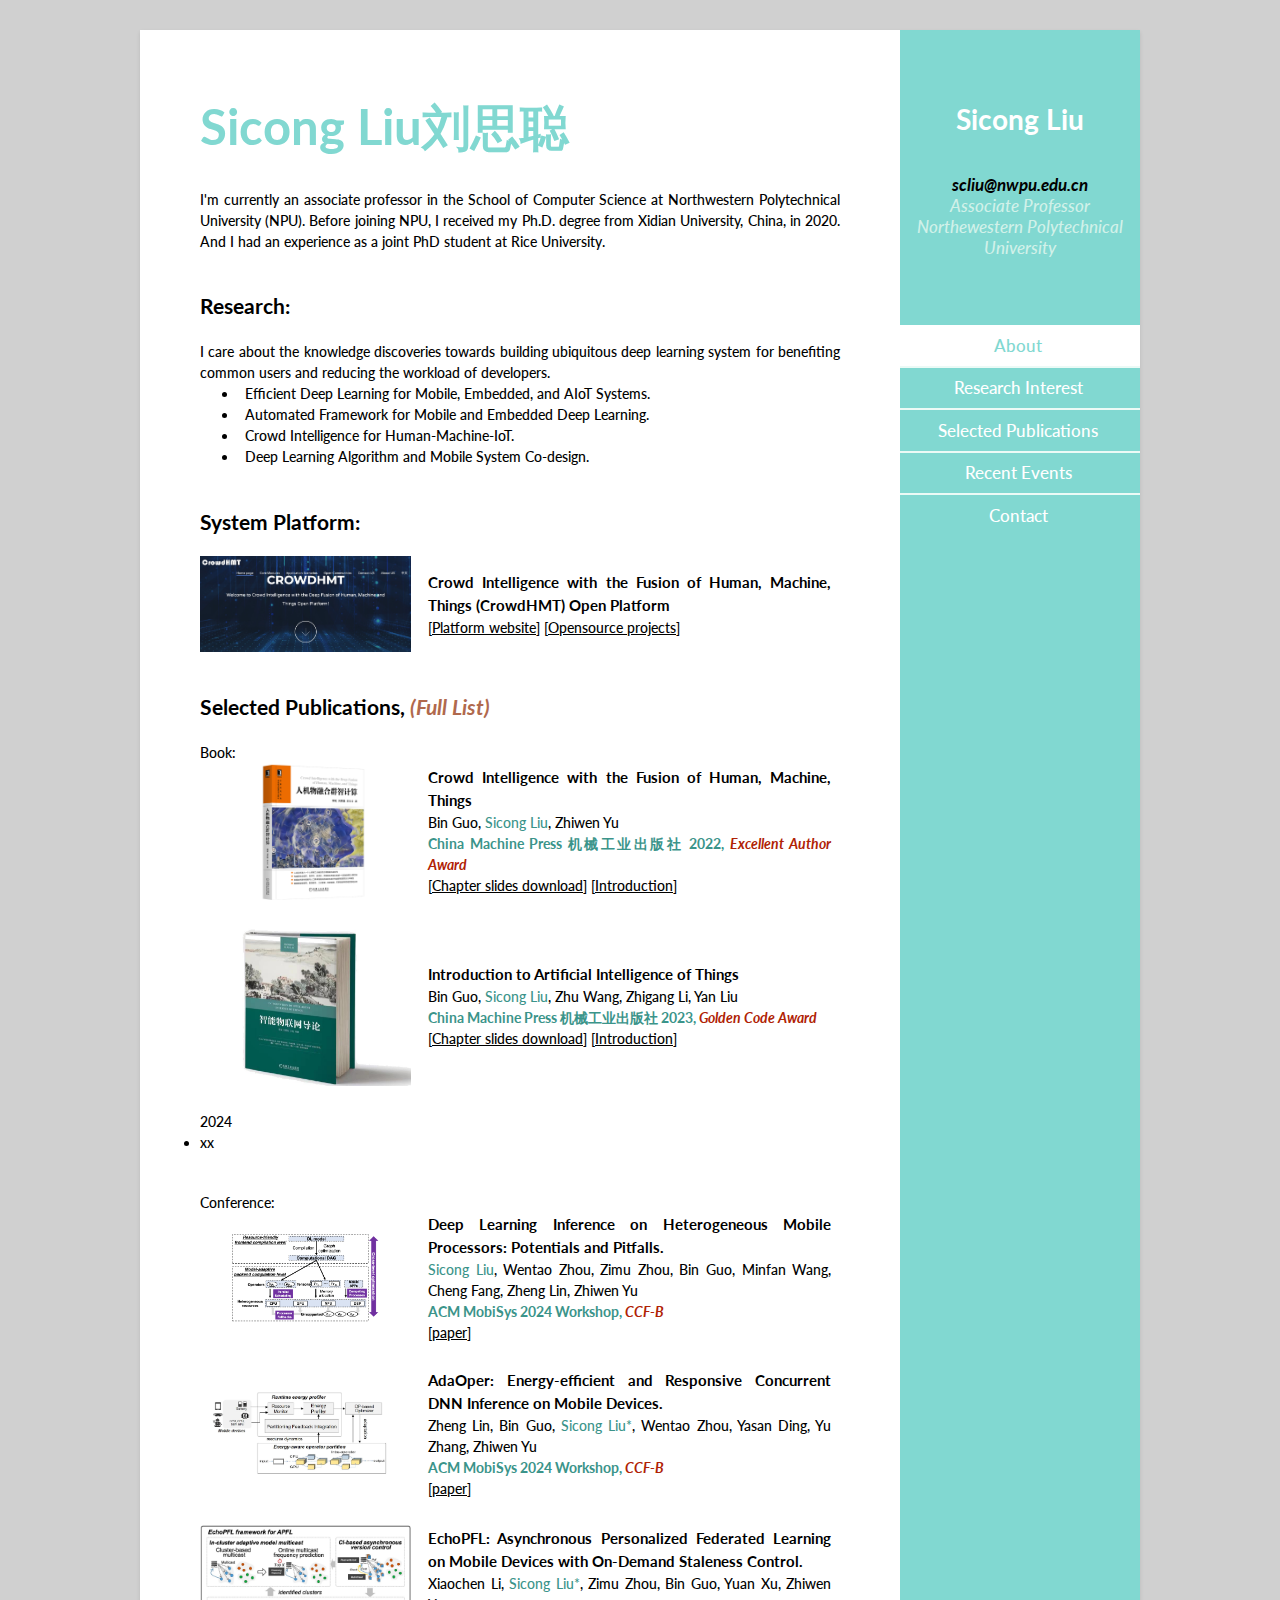
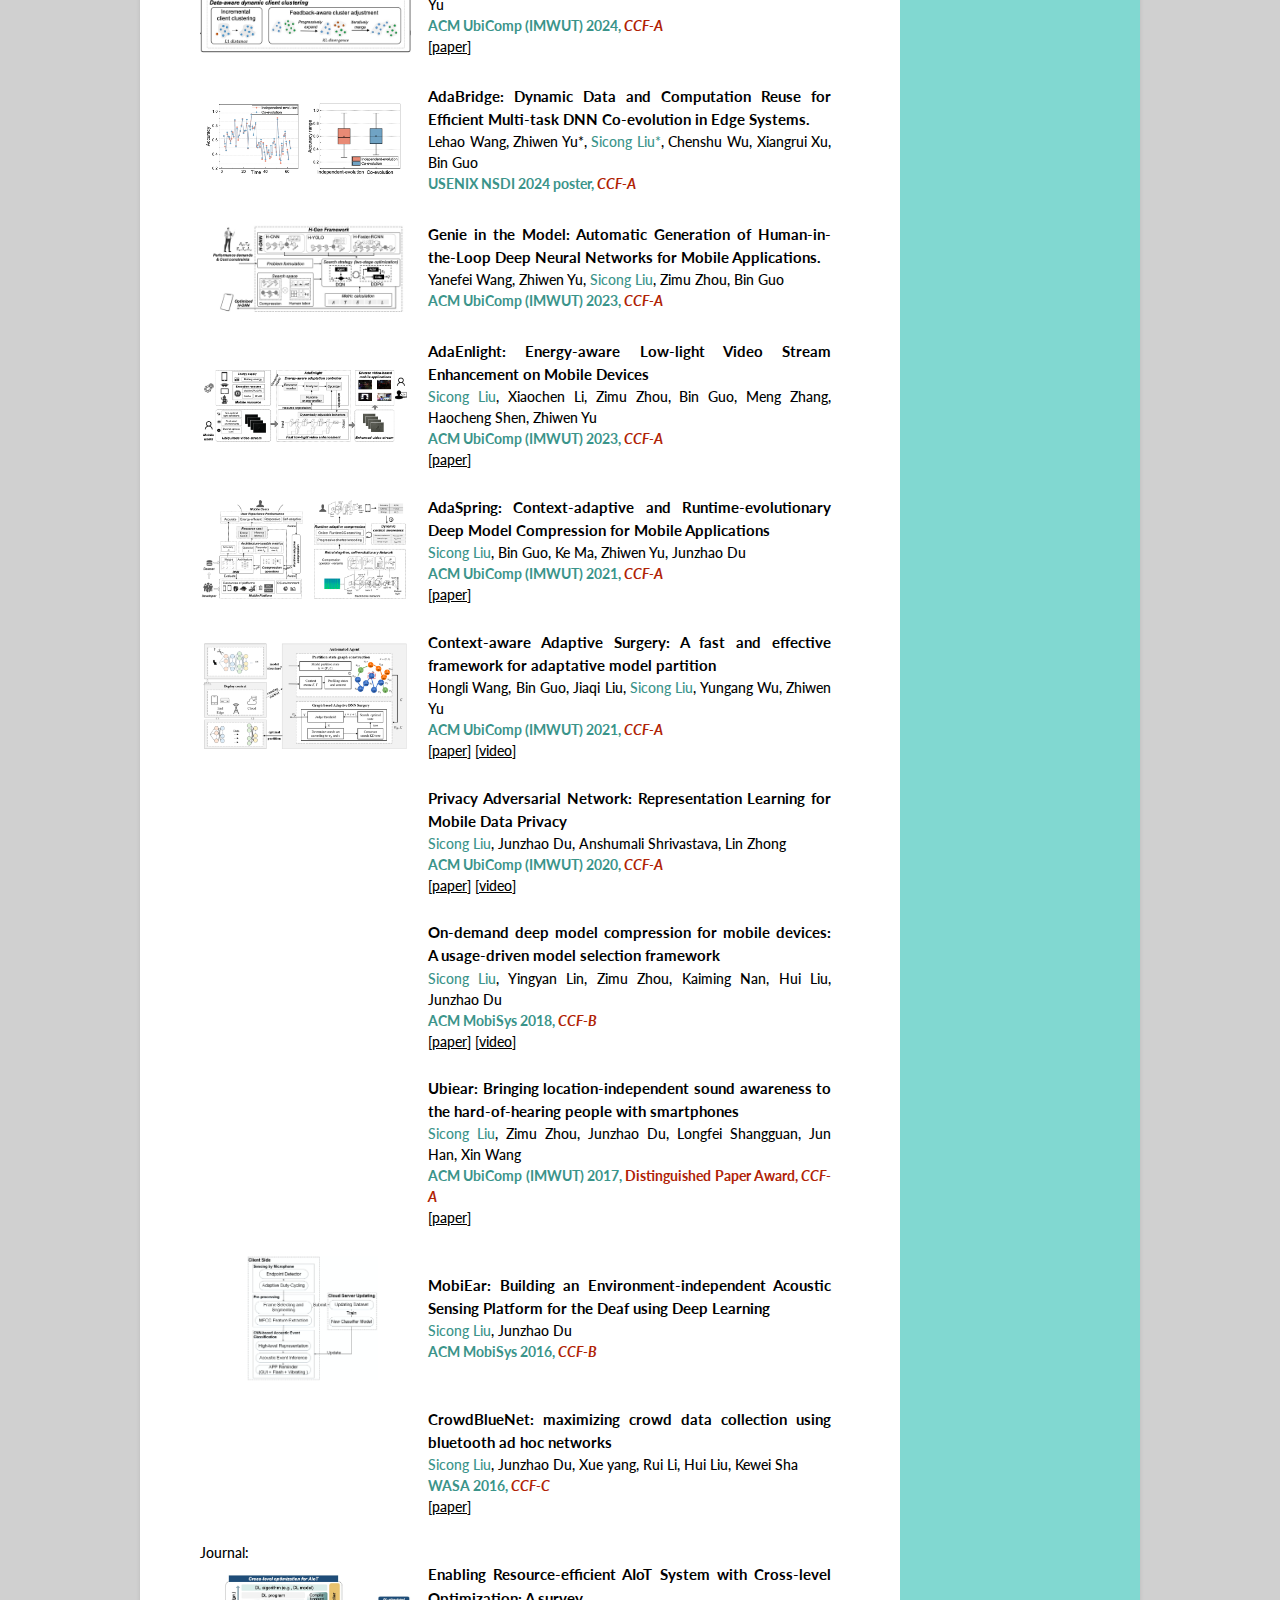
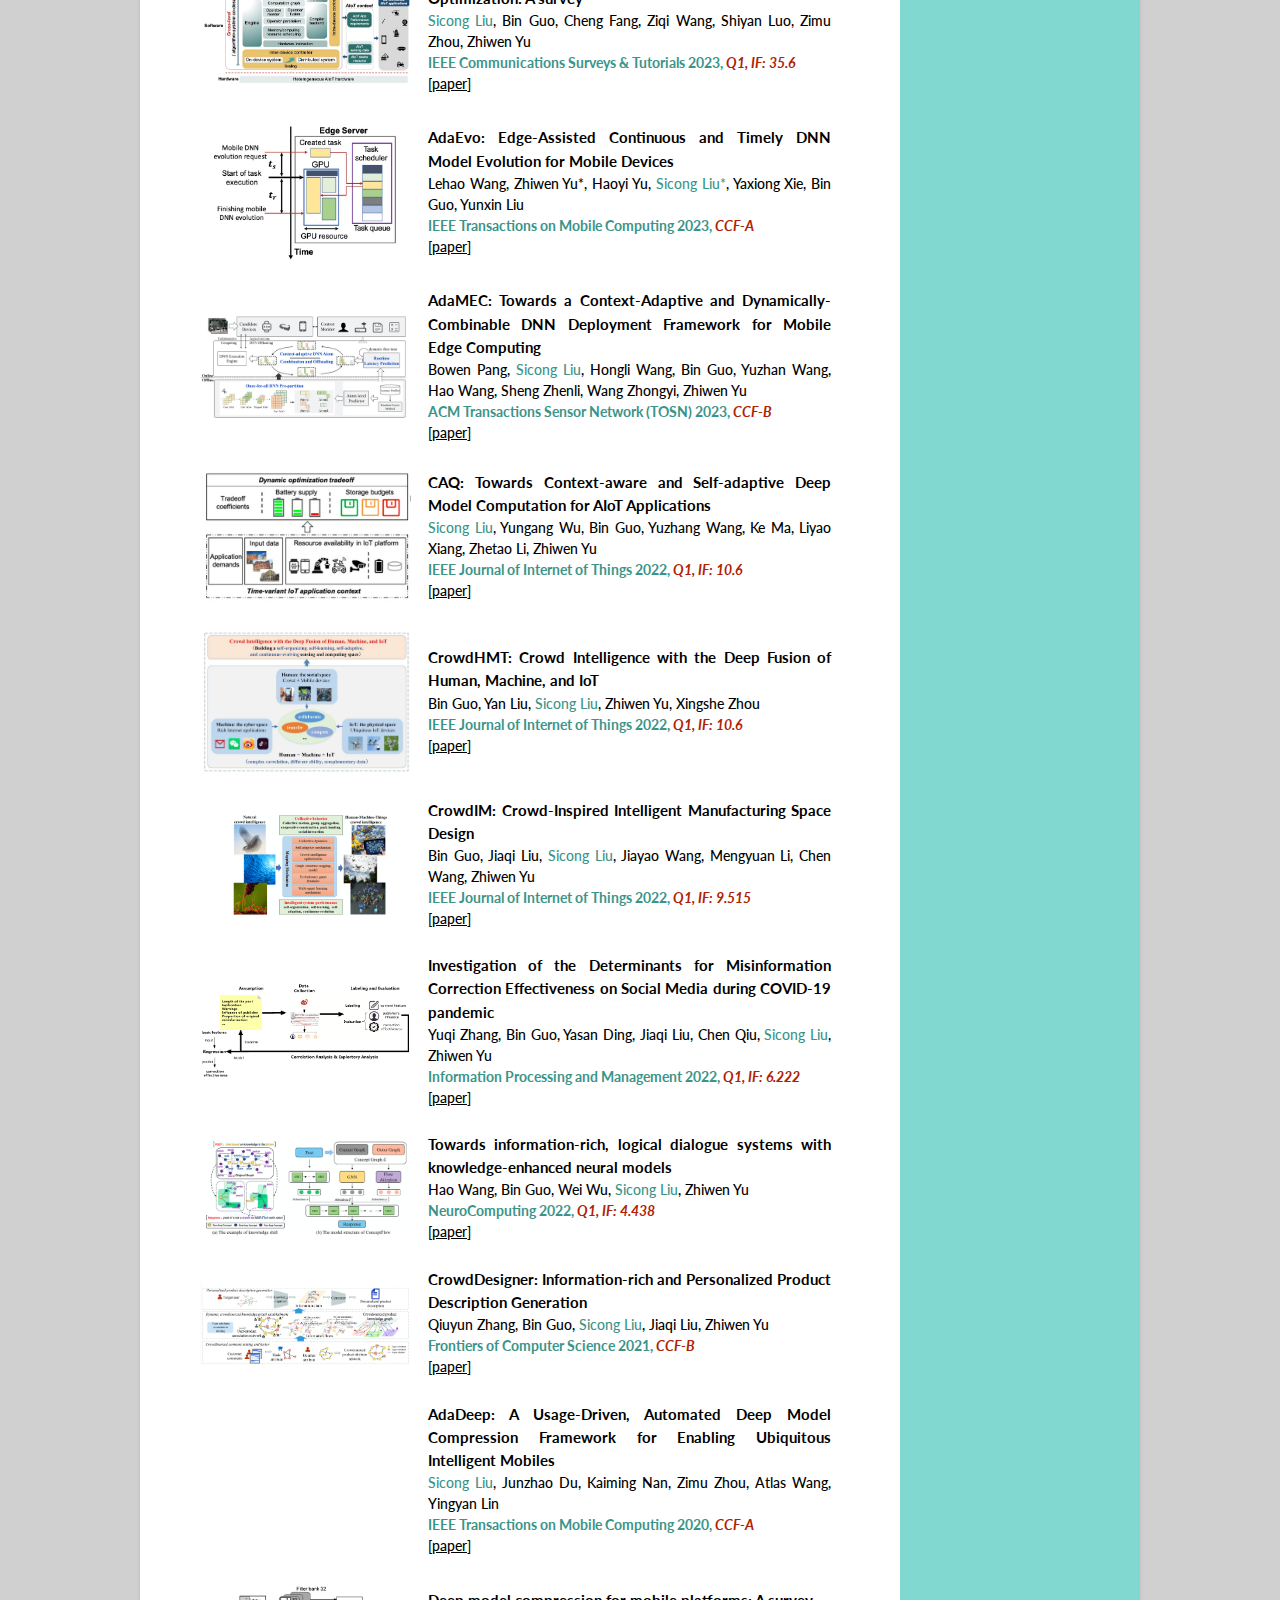
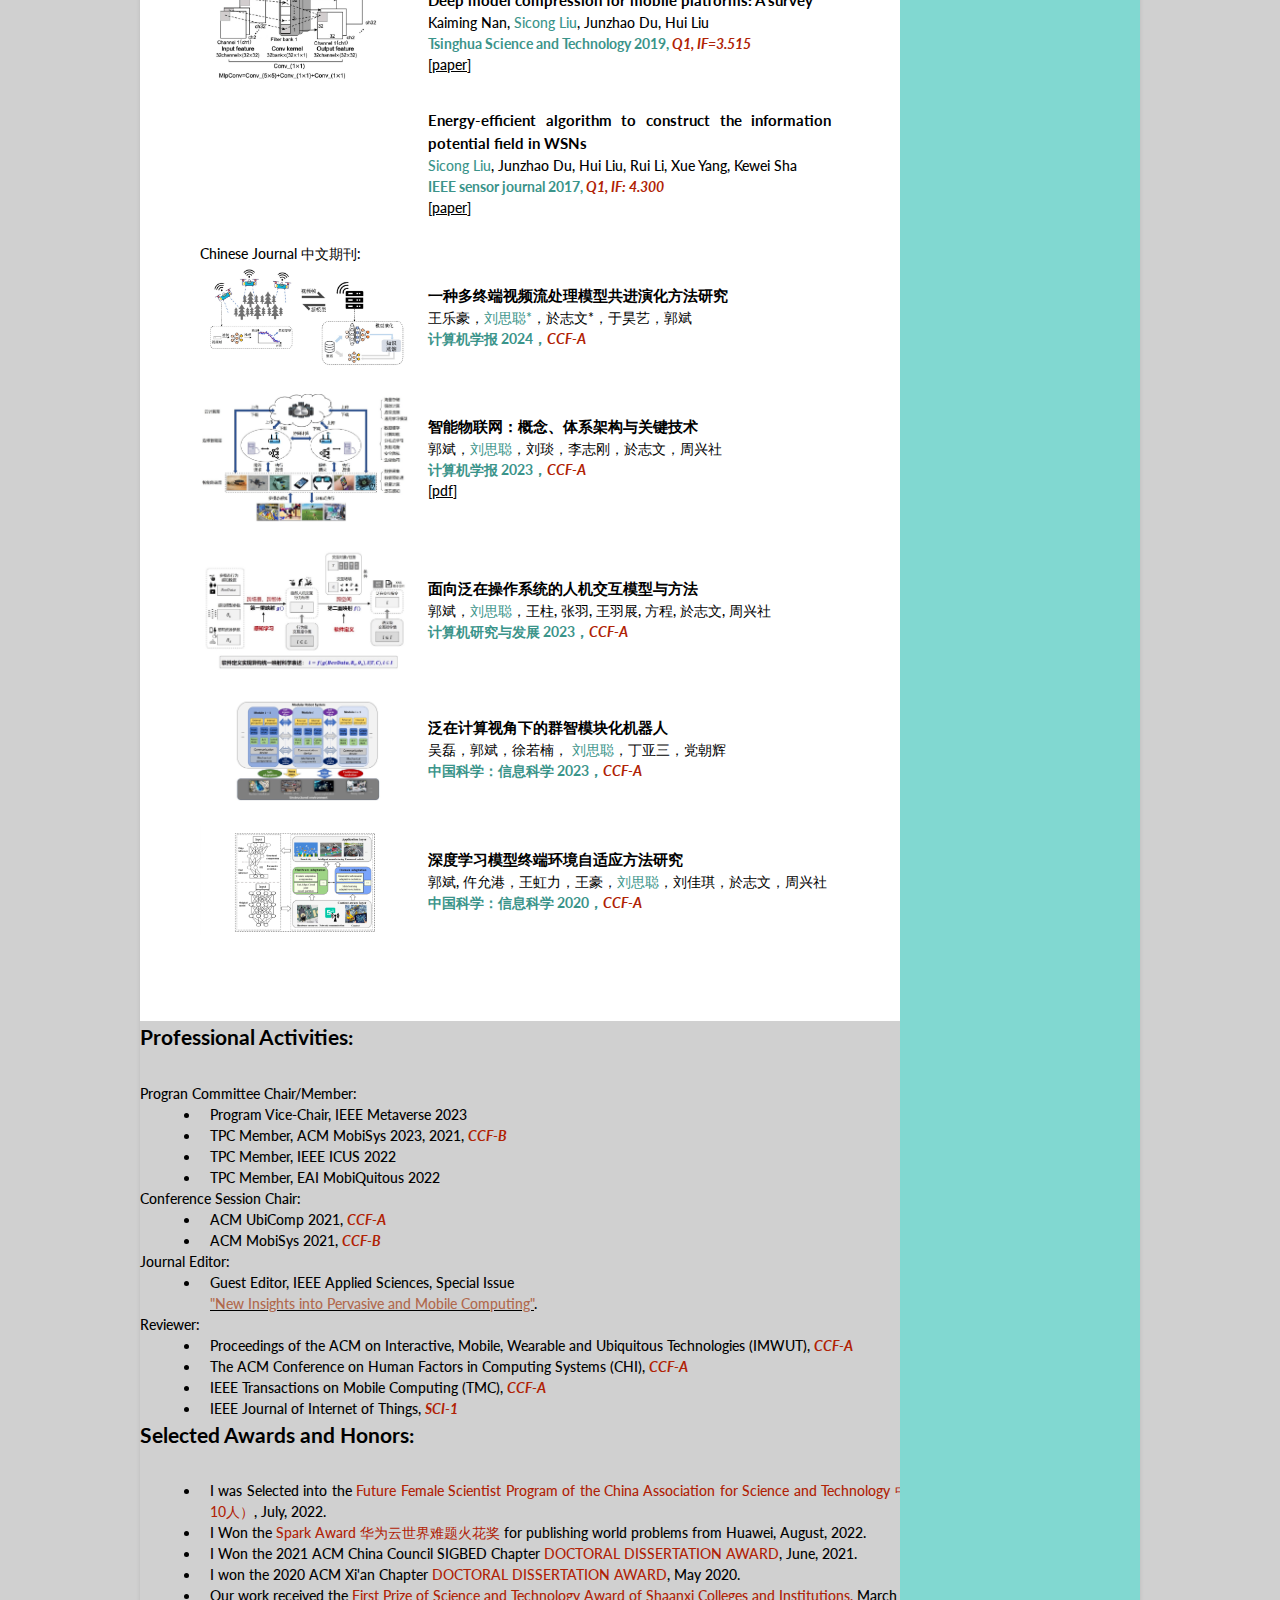
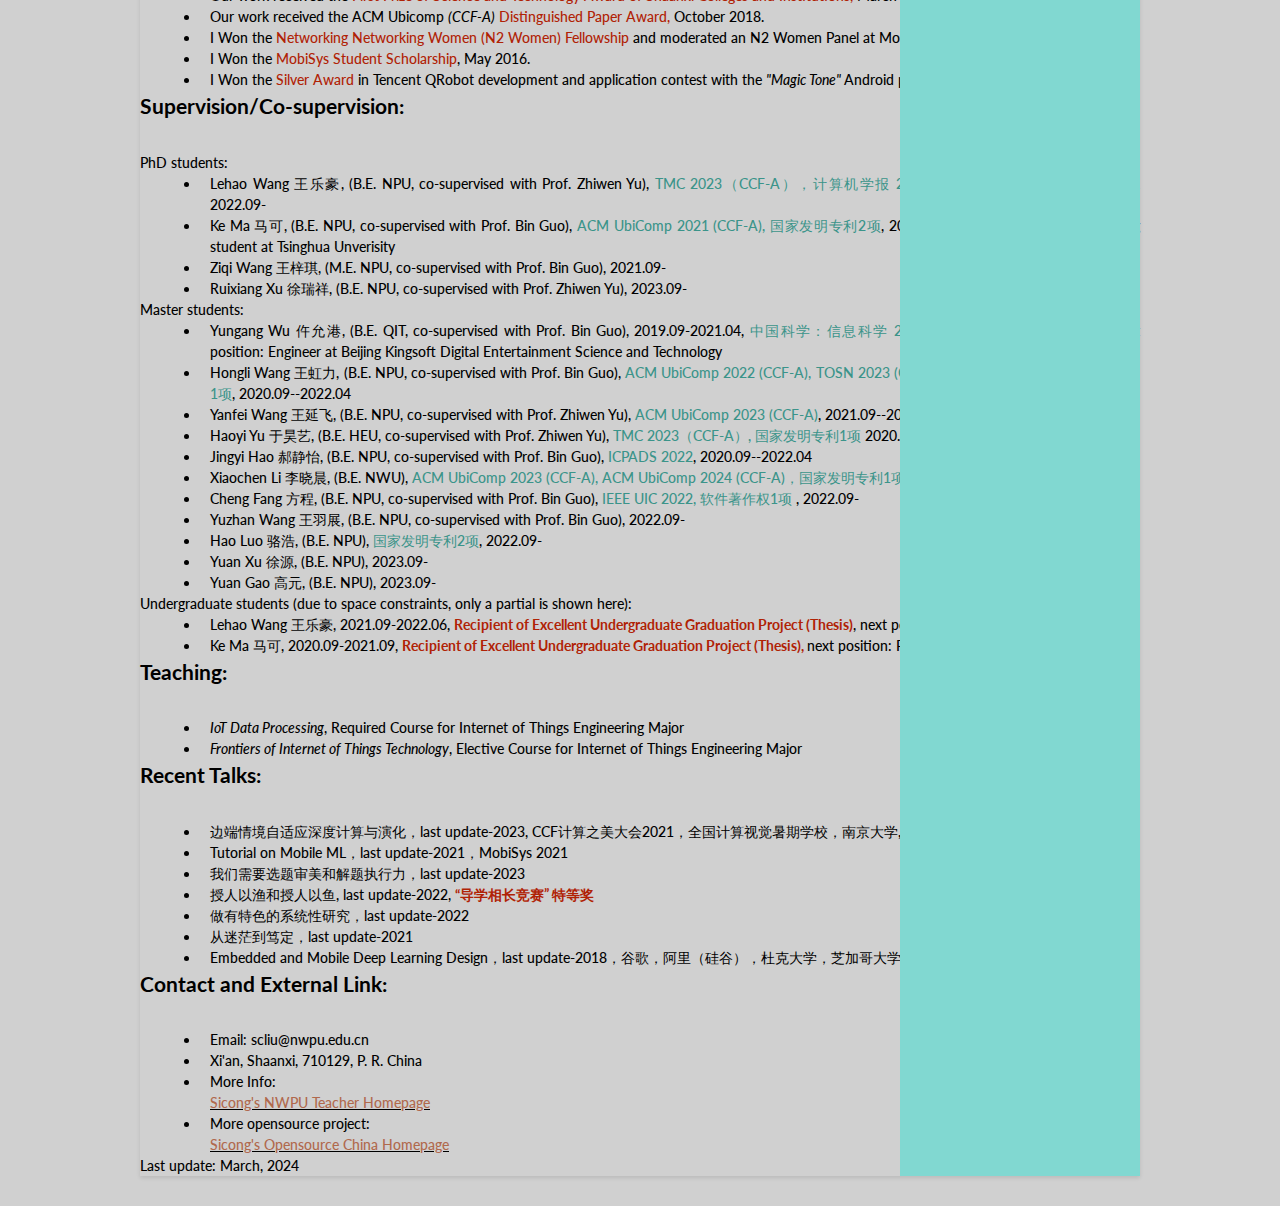
==== commit b78c57c2: "update" ====
--- a/index-old.html
+++ b/index-old.html
@@ -165,14 +165,12 @@
 
 						<h4>2024</h4>
 						<div class="features">
-							<!-- <section id="award">
-							<div class="container"> -->
-							<ul class="award-icons">
-							<li><i class="icon-li icon-ok"></i>xx xxx</li>
-							
-							</ul>
-							<!-- </div> -->
-							<!-- </section> -->
+							
+							
+							<li><i class="icon-li icon-ok"></i>xx </li>
+							
+						</div>
+					</section>
 
 
 						<h4>Conference:</h4>
